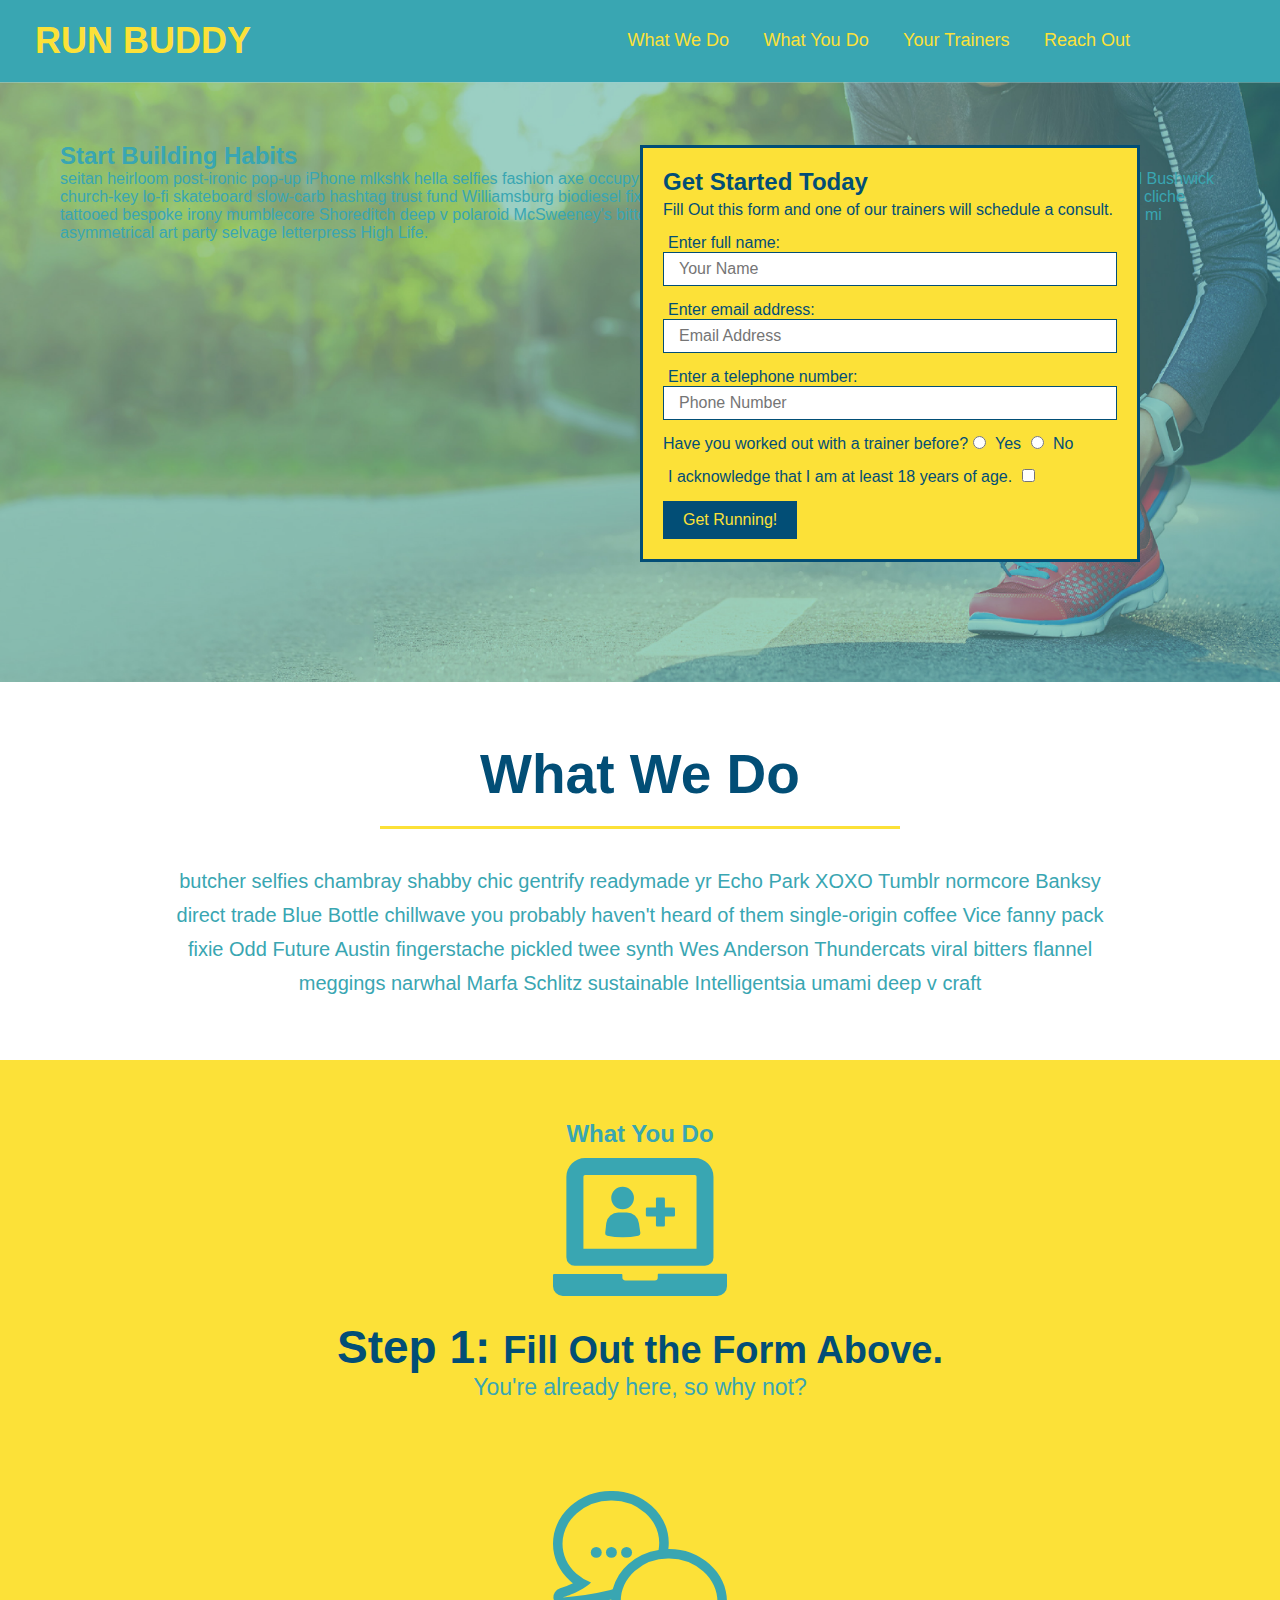
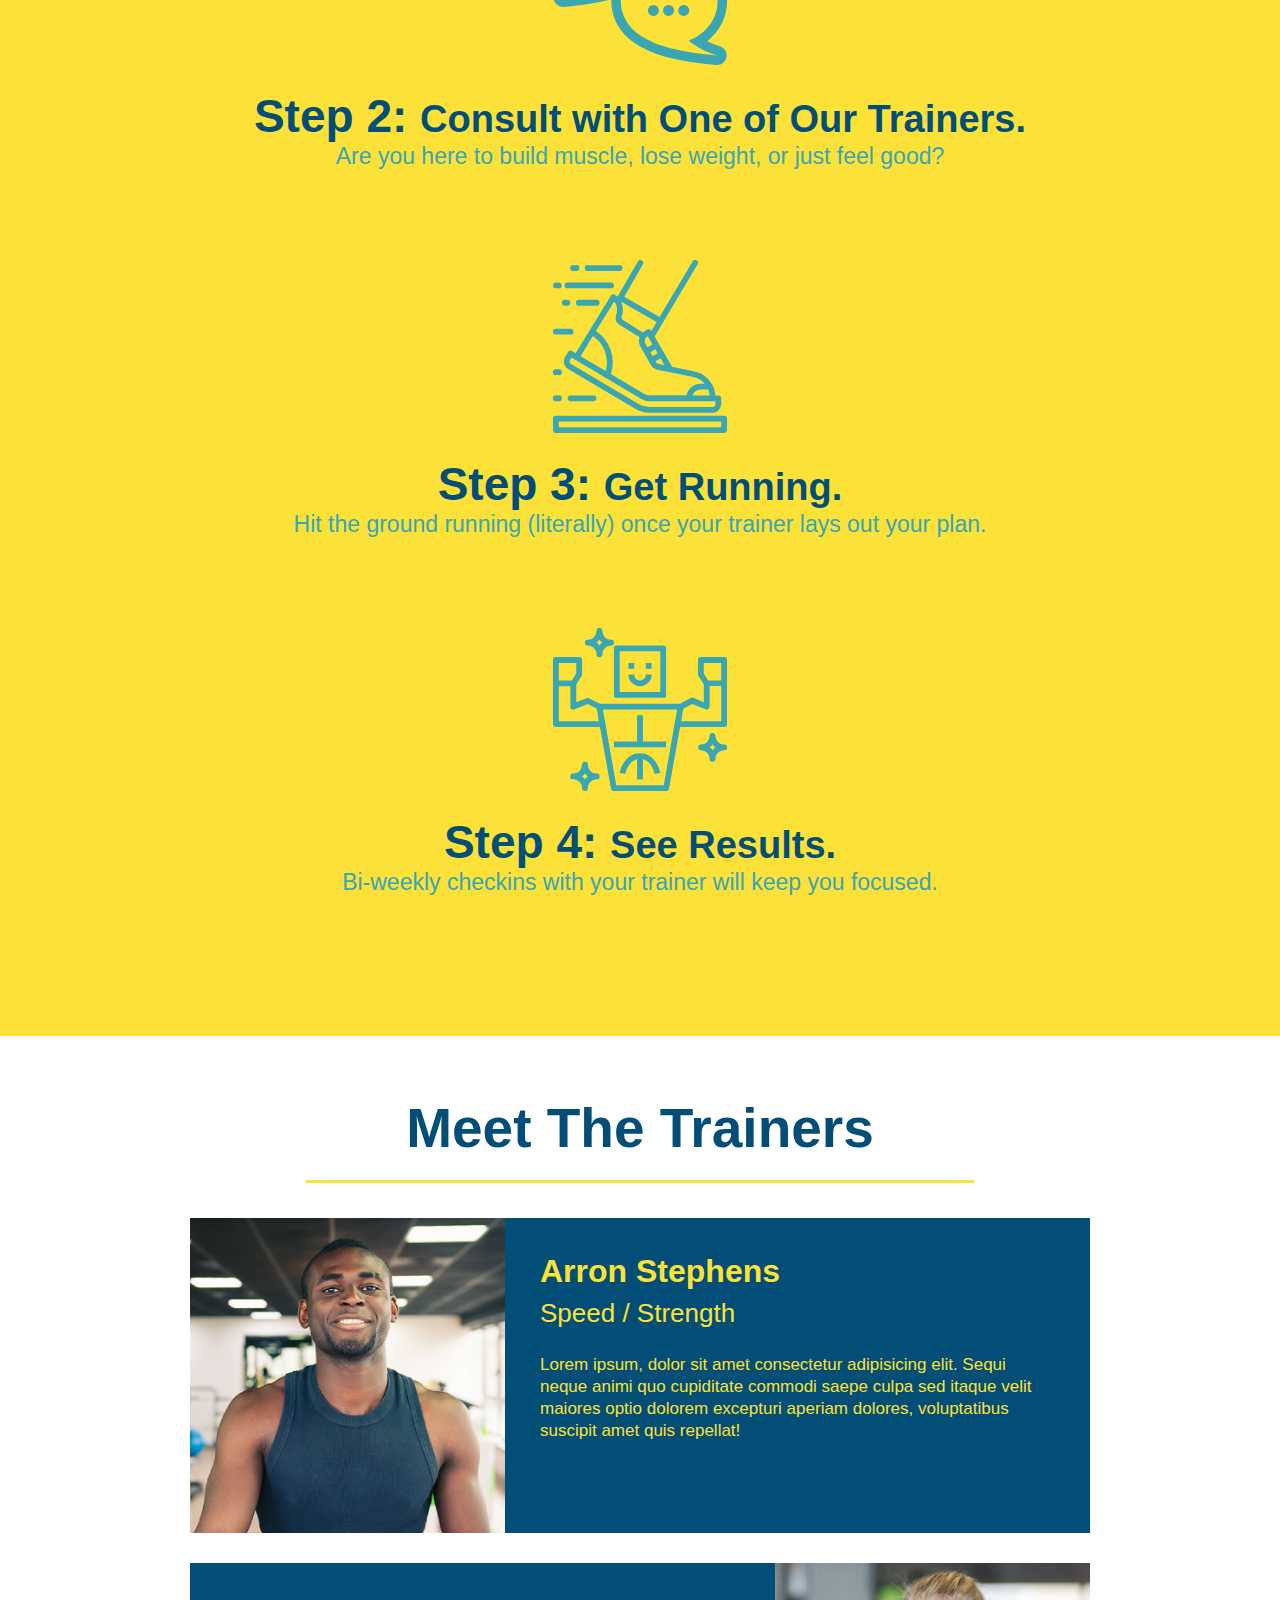
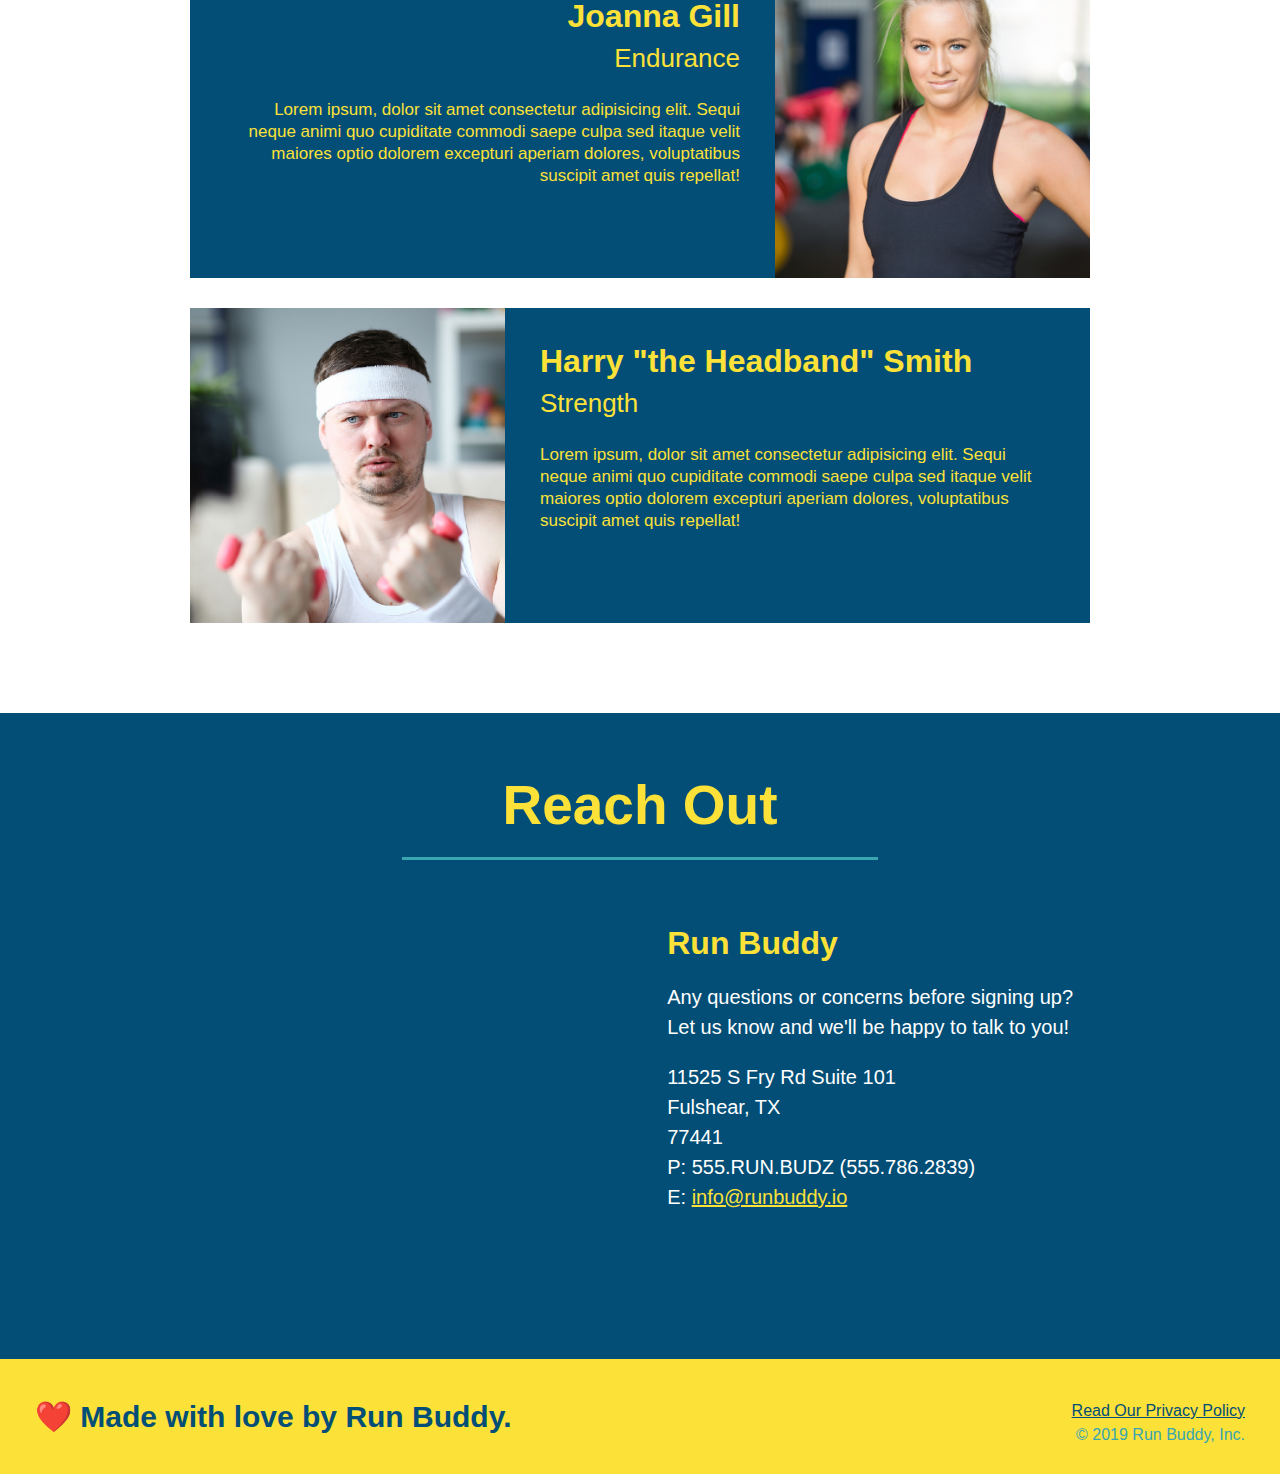
==== index.html @ b092619d "add content to hero, replace image" ====
<!DOCTYPE html>
<html lang="en">
  <head>
    <meta charset="UTF-8" />
    <title>Run Buddy</title>
    <link rel="stylesheet" href="./assets/css/style.css" />

  </head>
    <header>
      <h1>
        <a href="/">RUN BUDDY</a>
      </h1>
    <nav>
      <!--Unordered List element-->
      <ul>
        <!--List item element-->
        <li>
          <!-- Anchor element-->
          <a href="#what-we-do">What We Do</a>
        </li>
        <li>
          <a href="#what-you-do">What You Do</a>
        </li>
        <li>
          <a href="#your-trainers">Your Trainers</a>
        </li>
        <li>
          <a href="#reach-out">Reach Out</a>
        </li>
      </ul>
    </nav>
  </header>

  <body>
    <!-- hero/jumbotron -->
    <section class="hero">
      <div class="hero-cta">
        <h2>Start Building Habits</h2>
        <p>
          seitan heirloom post-ironic pop-up iPhone mlkshk hella selfies fashion axe occupy readymade put a bird on it messenger bag Wes Anderson Schlitz plaid Bushwick church-key lo-fi skateboard slow-carb hashtag trust fund Williamsburg biodiesel fixie farm-to-table 8-bit banjo XOXO Banksy chillwave bicycle rights retro cliche tattooed bespoke irony mumblecore Shoreditch deep v polaroid McSweeney's bitters cray gentrify tofu Marfa you probably haven't heard of them yr banh mi asymmetrical art party selvage letterpress High Life.
        </p>
      </div>
      <div class="hero-form">
        <h3>Get Started Today</h3>
        <p>Fill Out this form and one of our trainers will schedule a consult.</p>
      <!--Add form element-->
      <form>
        <label for="name"> Enter full name:</label>
        <input type="text" placeholder="Your Name" name="name" id="name" class="form-input">
        <label for="email">Enter email address:</label>
        <input type="text" placeholder="Email Address" name="email" id="email" class="form-input" />
        <label for="phone">Enter a telephone number:</label>
        <input type="text" placeholder="Phone Number" name="phone" id="phone" class="form-input"/>
        <p>
          Have you worked out with a trainer before?
          <input type="radio" name="trainer-confirm" id="trainer-yes" />
          <label for="trainer-yes">Yes</label>
          <input type="radio" name="trainer-confirm" id="trainer-no" />
          <label for="trainer-no">No</label>
        </p>
        <p>
          <label for="checkbox">
          I acknowledge that I am at least 18 years of age.
          </label>
          <input type="checkbox" name="age-confirm" id="checkbox" />
        </p>
        <button type="submit">
          Get Running!
        </button>
      </form>
    </div>
  </section>
   
    <!-- "what we do" section -->
    <section id="what-we-do" class="intro">
      <h2 class="section-title primary-border">What We Do</h2>
      <p>
        butcher selfies chambray shabby chic gentrify readymade yr Echo Park XOXO Tumblr normcore Banksy direct trade Blue Bottle chillwave you probably haven't heard of them single-origin coffee Vice fanny pack fixie Odd Future Austin fingerstache pickled twee synth Wes Anderson Thundercats viral bitters flannel meggings narwhal Marfa Schlitz sustainable Intelligentsia umami deep v craft
      </p>
    </section>
   
    <!-- "what you do" section -->
    <section id="what-you-do" class="steps">
      <h2 class="section title secondary-border">What You Do</h2>

      <div>
        <!-- insert this img element-->
        <img src="./assets/images/step-1.svg" alt="" />
        <h3>Step 1: <span>Fill Out the Form Above.</span></h3>
        <p>You're already here, so why not?</p>
      </div>

      <div>
        <img src="./assets/images/step-2.svg" alt="" />
        <h3> Step 2: <span>Consult with One of Our Trainers.</span></h3>
        <p> Are you here to build muscle, lose weight, or just feel good?</p>
      </div>

      <div>
        <img src="./assets/images/step-3.svg" alt="" />
        <h3>Step 3: <span>Get Running.</span></h3>
        <p> Hit the ground running (literally) once your trainer lays out your plan.</p>
      </div>

      <div>
        <img src="./assets/images/step-4.svg" alt="" />
        <h3>Step 4: <span>See Results.</span></h3>
        <p>Bi-weekly checkins with your trainer will keep you focused.</p>
      </div>
    </section>
   
    <!-- "meet the trainers" section -->
    <section id="your-trainers" class="trainers">
      <h2 class="section-title primary-border">
        Meet The Trainers
      </h2>
      <article class="trainer text-left">
        <img src="./assets/images/trainer-1.jpg" alt="Arron Stephens in his workout clothes, ready to pump iron" />
        <div class="trainer-bio">
          <h3>Arron Stephens</h3>
          <h4>Speed / Strength</h4>
          <p>
            Lorem ipsum, dolor sit amet consectetur adipisicing elit. Sequi neque animi quo cupiditate commodi saepe culpa sed
            itaque velit maiores optio dolorem excepturi aperiam dolores, voluptatibus suscipit amet quis repellat!
          </p>
        </div>
      </article>

      <article class="trainer">
        <div class="trainer-bio text-right">
          <h3>Joanna Gill</h3>
          <h4>Endurance</h4>
          <p>
            Lorem ipsum, dolor sit amet consectetur adipisicing elit. Sequi neque animi quo cupiditate commodi saepe culpa sed
            itaque velit maiores optio dolorem excepturi aperiam dolores, voluptatibus suscipit amet quis repellat!
          </p>
        </div>
        <img src="./assets/images/trainer-2.jpg" alt="Joanna Gill cooling off after a workout" />
      </article>
      
      <article class="trainer">
        <img src="./assets/images/trainer-3.jpg" alt="Harry Smith wearing a headband and lifting comically small pink weights" />
        <div class="trainer-bio text-left">
          <h3>Harry "the Headband" Smith</h3>
          <h4>Strength</h4>
          <p>
            Lorem ipsum, dolor sit amet consectetur adipisicing elit. Sequi neque animi quo cupiditate commodi saepe culpa sed
            itaque velit maiores optio dolorem excepturi aperiam dolores, voluptatibus suscipit amet quis repellat!
          </p>
        </div>
      </article>
    </section>
   
    <!-- "reach out" section -->
    <section id="reach-out" class="contact">
      <h2 class="section-title secondary-border">Reach Out</h2>
      <div class="contact-info">
        <iframe src="https://www.google.com/maps/embed?pb=!1m18!1m12!1m3!1d3465.4769143838403!2d-95.84983998461566!3d29.705941682006664!2m3!1f0!2f0!3f0!3m2!1i1024!2i768!4f13.1!3m3!1m2!1s0x86412252cec09dc5%3A0x637d0abfdc0f2ba1!2s11525%20S%20Fry%20Rd%20Suite%20101%2C%20Fulshear%2C%20TX%2077441!5e0!3m2!1sen!2sus!4v1660681915754!5m2!1sen!2sus" 
        width="400"
        height="400" 
        style="border:0;" 
        allowfullscreen="" 
        loading="lazy">
        </iframe>
        <div class="contact-info">
        <h3>Run Buddy</h3>
        <p>
          Any questions or concerns before signing up?
          <br />
          Let us know and we'll be happy to talk to you!
        </p>
        <address>
          11525 S Fry Rd Suite 101 </br>
          Fulshear, TX </br>
          77441 </br>
          P: 555.RUN.BUDZ (555.786.2839)<br/>
          E: <a href="mailto:info@runbuddy.io">info@runbuddy.io</a>
        </address>
      </div>
    </section>
   
    <!-- footer -->
    <footer>
      <h2>❤️ Made with love by Run Buddy.</h2>
      <div>
        <a href="/privacy-policy.html">Read Our Privacy Policy</a><br />
        &copy; 2019 Run Buddy, Inc.
      </div>
    </footer>
    </body>
---- assets/css/style.css ----
* {
    margin: 0;
    padding: 0;
    box-sizing: border-box;
  }

body {
    color: #39a6b2;
    font-family: Helvetica, Arial, sans-serif;
  }

header {
    padding:20px 35px;
    background-color: #39a6b2;
}

header h1{
    font-weight: bold;
    font-size: 36px;
    color: #fce138;
    margin: 0;
    display: inline;
}

header a{
    text-decoration: none;
    color: #fce138;
}

header nav{
    float: right;
    margin: 10px 100px;
}

header nav ul li{
    display: inline;
}

header nav ul li a{
    margin: 0 15px;
    font-weight: lighter;
    font-size: 18px;
}

footer {
    background: #fce138;
    width: 100%;
    padding: 40px 35px; 
}

footer h2 {
    display: inline;
    color: #024e76;
    font-size: 30px;
    margin: 0;
}

footer div {
    float: right;
    line-height: 1.5;
    text-align: right;
}

footer a {
    color: #024e76;
}

section {
    padding: 60px;
}

/* Hero Style Start */
.hero {
    background-image: url(../images/hero-bg.jpg);
    height: 600px;
    background-size: cover;
    background-position: center;
    position: relative;
}

.hero-form {
    border: solid 3px #024e76;
    background-color: #fce138;
    padding: 20px;
    width: 500px;
    color: #024e76;
    position: absolute;
    bottom: 120px;
    right: 140px;
}

.hero-form h3 {
    font-size: 24px;
    margin: 0;
}

.hero-form p {
    margin: 5px 0 15px 0;
}

.form-input {
    border: 1px solid #024e76;
    display: block;
    padding: 7px 15px;
    font-size: 16px;
    color: #024e76;
    width: 100%;
    margin-bottom: 15px;
}

.hero-form label {
    margin: 0 5px;
}

.hero-form button {
    color: #fce138;
    background-color: #024e76;
    border: none;
    padding: 10px 20px;
    font-size: 16px;
}

/* Hero styling ends */

.intro {
    text-align: center;
}

.intro p {
    margin: 0 auto;
    line-height: 1.7;
    color: #39a6b2;
    width: 80%;
    font-size: 20px;
}

/* STYLING WHAT YOU DO */

.steps {
    text-align: center;
    background: #fce138;
}

.section-title {
    font-size: 55px;
    color: #024e76;
    margin-bottom: 35px;
    padding: 0 100px 20px 100px;
    display: inline-block;
    border-bottom: 3px solid;
  }
  
  .primary-border {
    border-color: #fce138;
  }
  
  .secondary-border {
    border-color: #39a6b2;
  }

  .steps div {
    margin-bottom: 80px;
  }
  
  .steps img {
    width: 15%;
    margin: 10px 0;
  }
  
  .steps h3 {
    color: #024e76;
    font-size: 46px;
    margin-top: 10px;
  }
  
  .steps p {
    color: #39a6b2;
    font-size: 23px;
  }

  .steps span {
    font-size: 38px;
  }

  .trainers {
    text-align: center;
  }

  .trainer {
    width: 900px;
    margin: 0 auto 30px auto;
    background: #024e76;
    color: #fce138;
    overflow: auto;
  }

  .trainer img {
    width: 35%;
    float: left;
  }
  
  .trainer-bio {
    padding: 35px;
    float: left;
    width: 65%;
  }

  .text-left {
    text-align: left;
  }
  
  .text-right {
    text-align: right;
  }

  .trainer-bio h3 {
    font-size: 32px;
    margin-bottom: 8px;
  }
  
  .trainer-bio h4 {
    font-weight: lighter;
    font-size: 26px;
    margin-bottom: 25px;
  }
  
  .trainer-bio p {
    font-size: 17px;
    line-height: 1.3;
  }

  /* REACH OUT STYLES START */
.contact {
    text-align: center;
    background: #024e76;
  }

.contact h2 {
    color: #fce138;
  }

.contact-info iframe {
    width: 400px;
    height: 400px;
  }

.contact-info div {
    width: 410px;
    display: inline-block;
    vertical-align: top;
    text-align: left;
    margin: 30px 0 0 60px;
    color: white;
  }

  .contact-info h3 {
    color: #fce138;
    font-size: 32px;
  }
  
  .contact-info p, .contact-info address {
    margin: 20px 0;
    line-height: 1.5;
    font-size: 20px;
    font-style: normal;
  }
  
  .contact-info a {
    color: #fce138;
  }
  
  /* REACH OUT STYLES END */
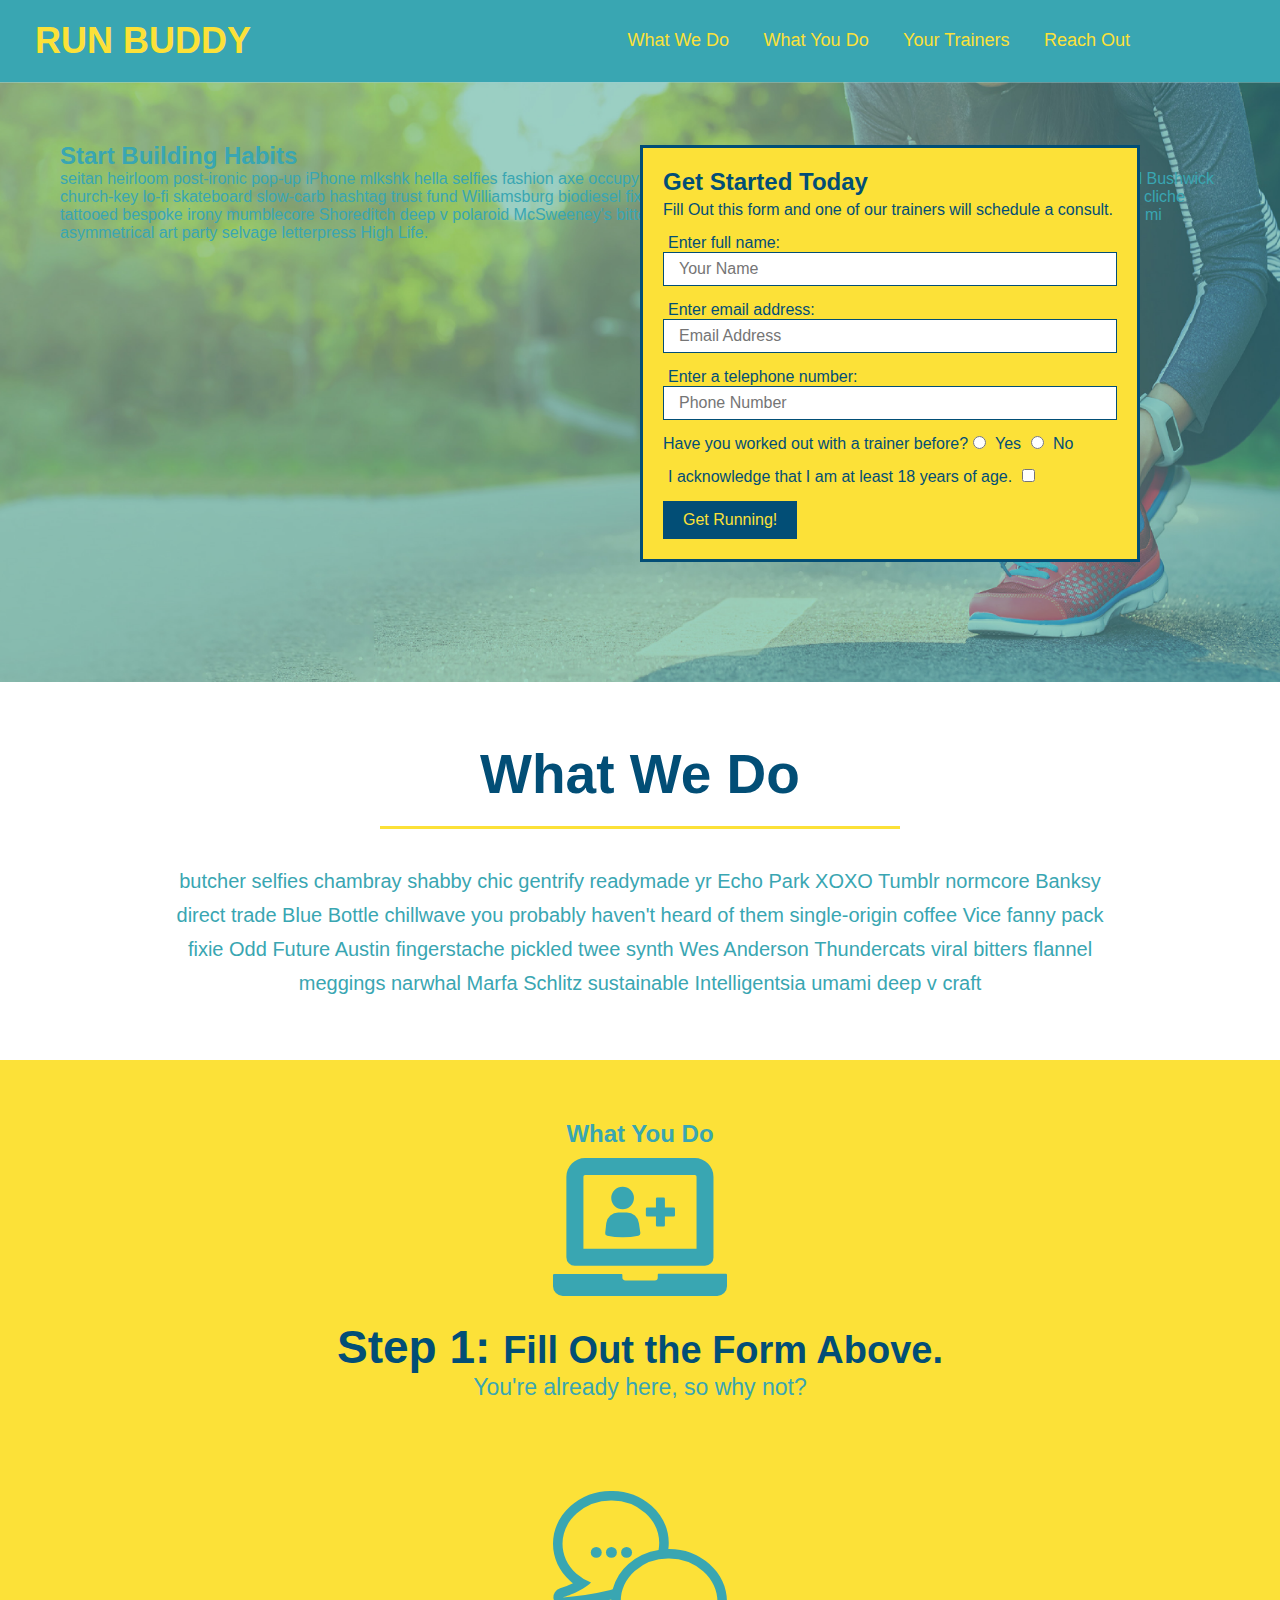
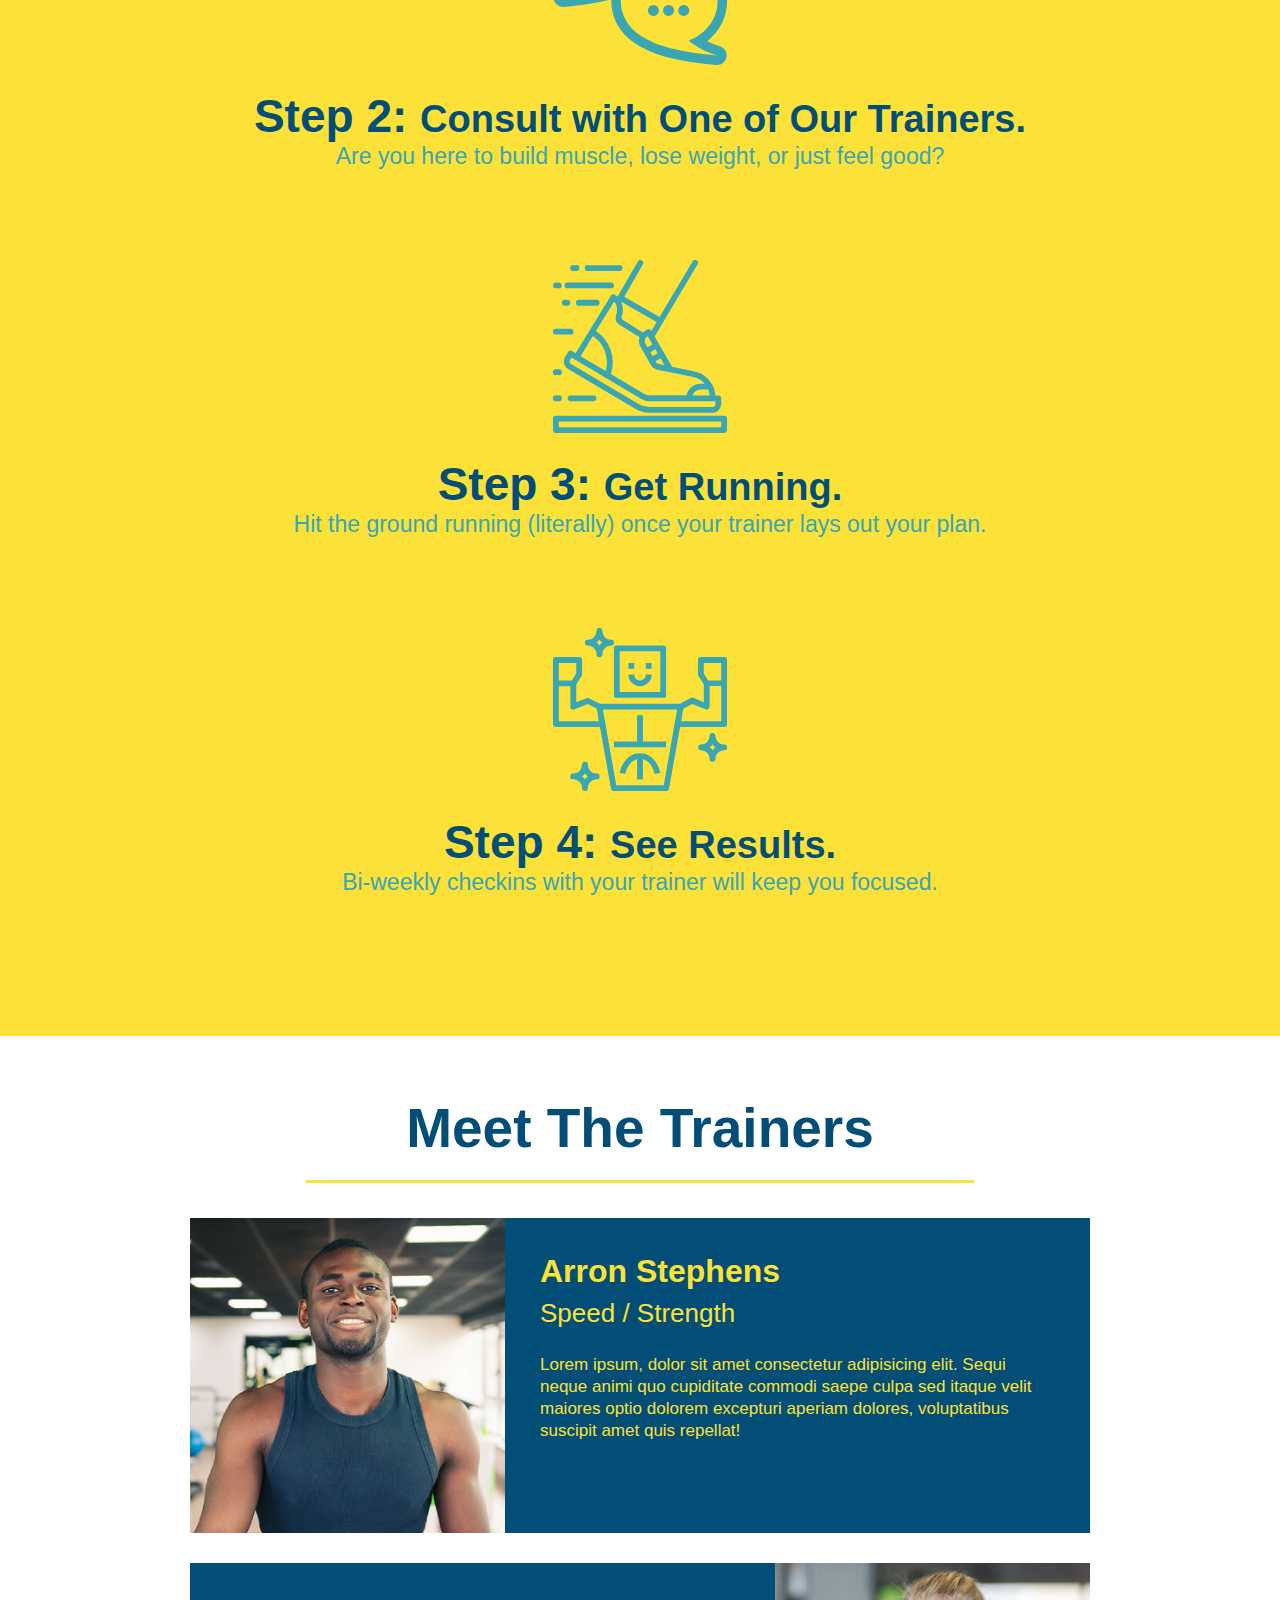
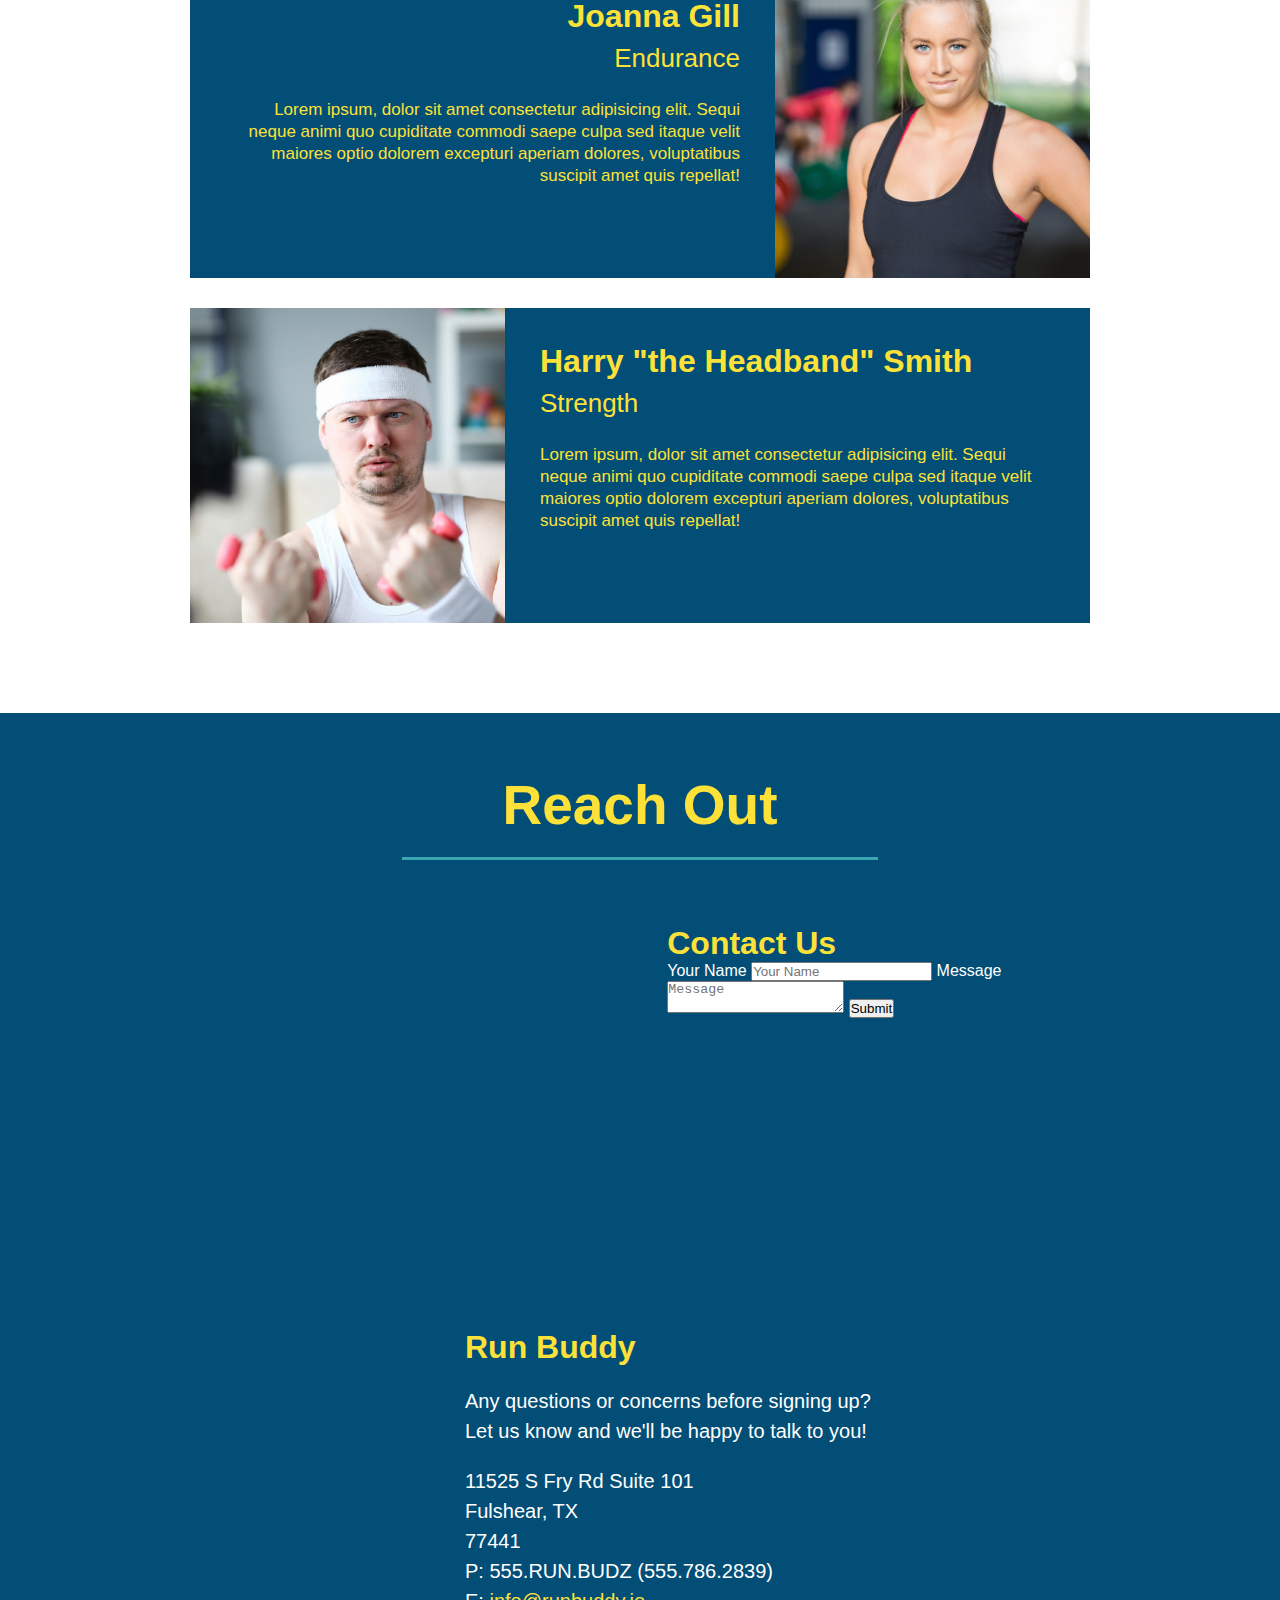
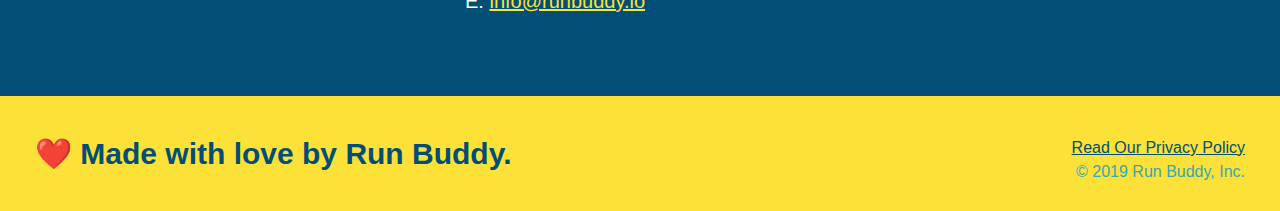
==== commit 08bc84a6: "add contact form" ====
--- a/index.html
+++ b/index.html
@@ -162,6 +162,18 @@
         allowfullscreen="" 
         loading="lazy">
         </iframe>
+        <div class="contact-form">
+          <h3>Contact Us</h3>
+          <form>
+             <label for="contact-name">Your Name</label>
+             <input type="text" id="contact-name" placeholder="Your Name" />
+        
+             <label for="contact-message">Message</label>
+             <textarea id="contact-message" placeholder="Message"></textarea>
+        
+             <button type="submit">Submit</button>
+            </form>
+        </div>
         <div class="contact-info">
         <h3>Run Buddy</h3>
         <p>
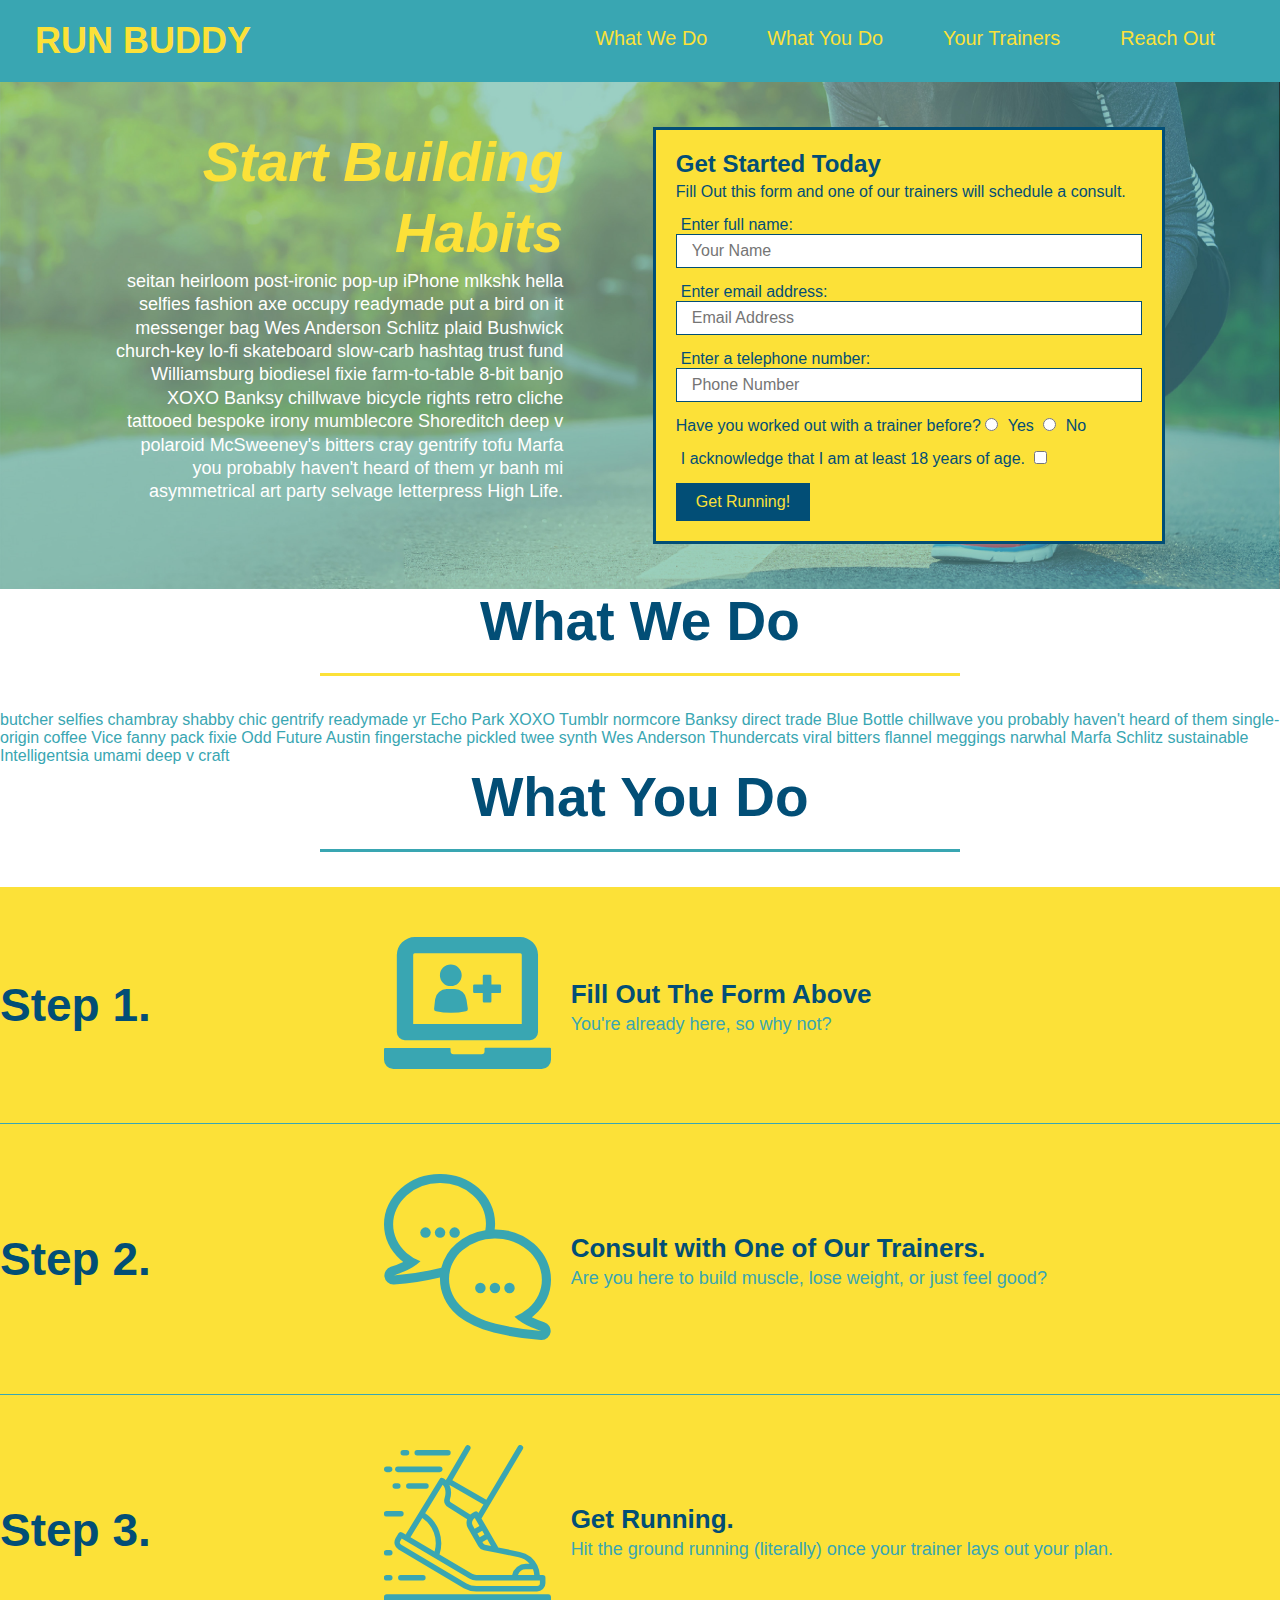
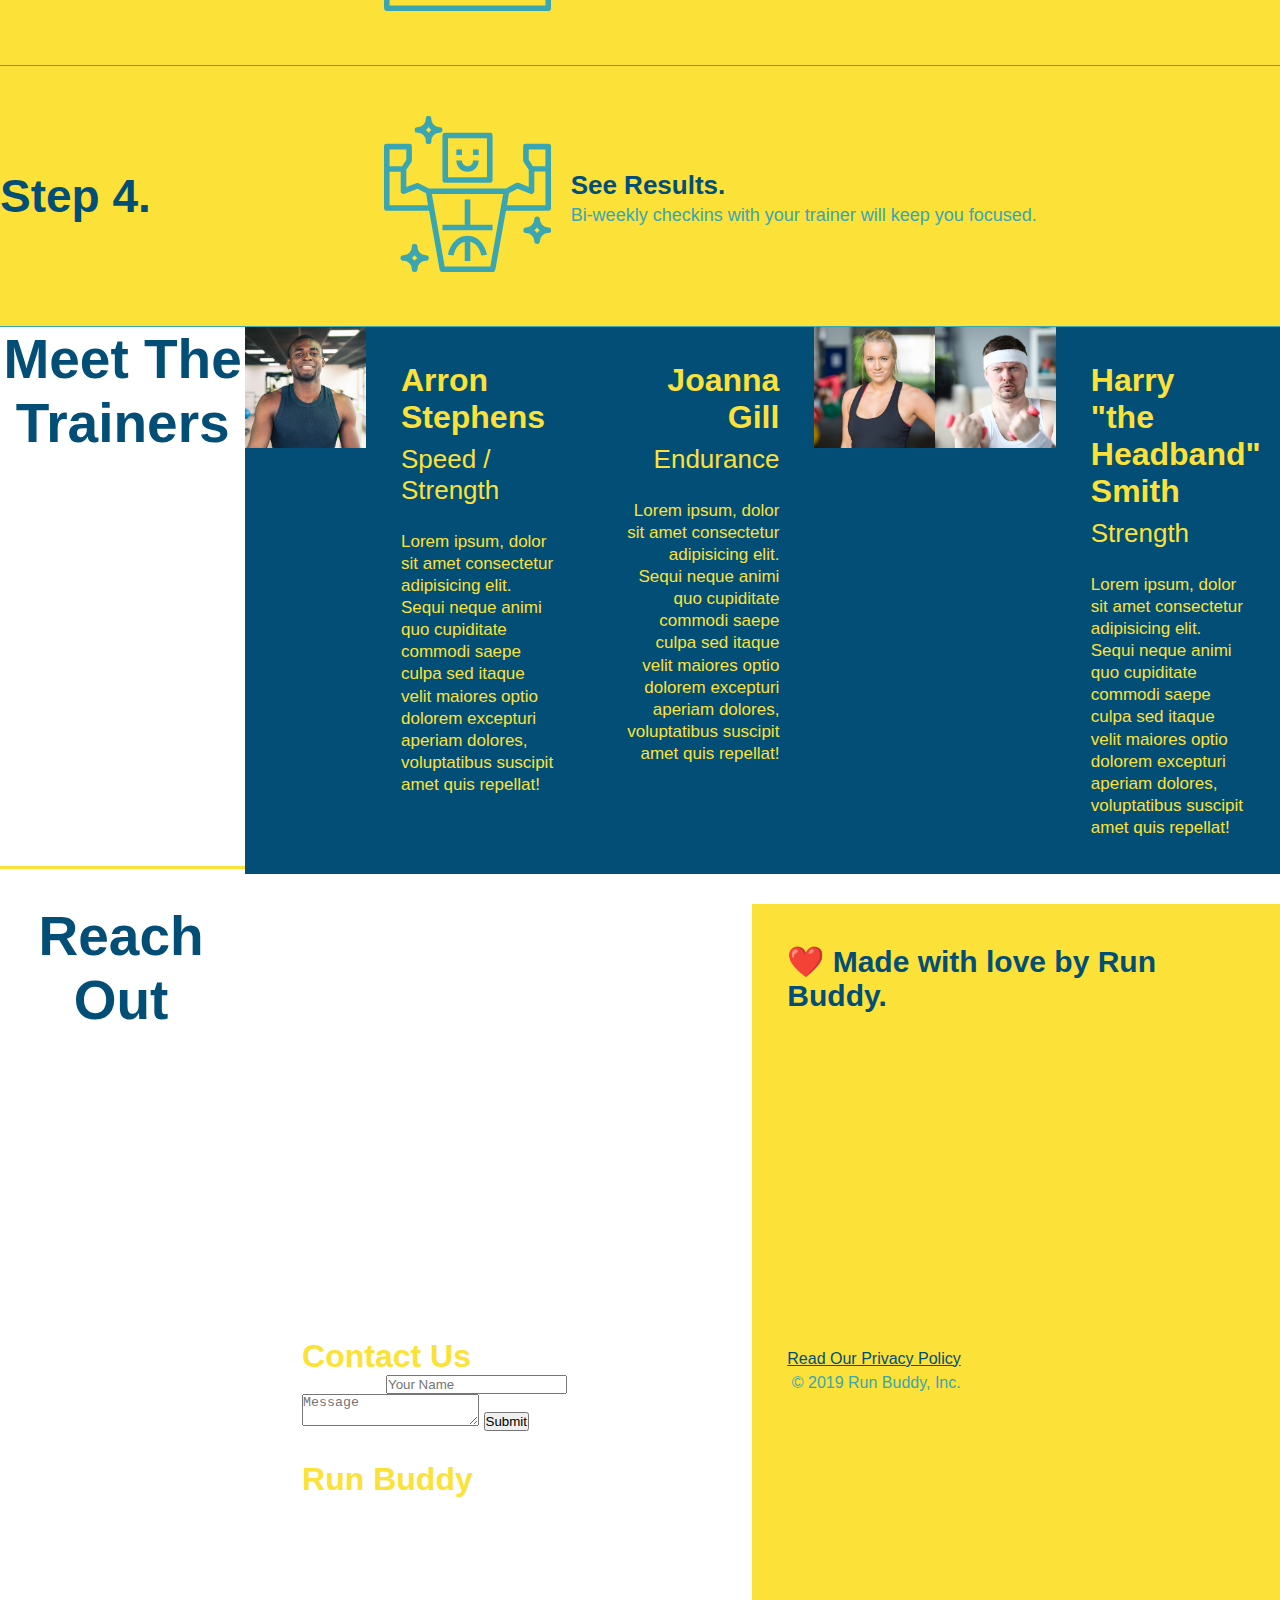
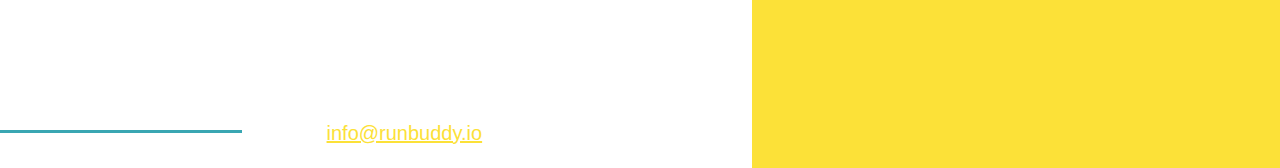
==== commit 4ad8b018: "add flexbox to the steps" ====
--- a/index.html
+++ b/index.html
@@ -72,45 +72,78 @@
   </section>
    
     <!-- "what we do" section -->
-    <section id="what-we-do" class="intro">
-      <h2 class="section-title primary-border">What We Do</h2>
+    <section>
+      <h2 class="section-title primary-border">
+        What We Do
+     </h2>
+    <div class="flex-row">
       <p>
         butcher selfies chambray shabby chic gentrify readymade yr Echo Park XOXO Tumblr normcore Banksy direct trade Blue Bottle chillwave you probably haven't heard of them single-origin coffee Vice fanny pack fixie Odd Future Austin fingerstache pickled twee synth Wes Anderson Thundercats viral bitters flannel meggings narwhal Marfa Schlitz sustainable Intelligentsia umami deep v craft
       </p>
+    </div>
     </section>
    
     <!-- "what you do" section -->
-    <section id="what-you-do" class="steps">
-      <h2 class="section title secondary-border">What You Do</h2>
-
-      <div>
-        <!-- insert this img element-->
-        <img src="./assets/images/step-1.svg" alt="" />
-        <h3>Step 1: <span>Fill Out the Form Above.</span></h3>
-        <p>You're already here, so why not?</p>
-      </div>
-
-      <div>
-        <img src="./assets/images/step-2.svg" alt="" />
-        <h3> Step 2: <span>Consult with One of Our Trainers.</span></h3>
-        <p> Are you here to build muscle, lose weight, or just feel good?</p>
-      </div>
-
-      <div>
-        <img src="./assets/images/step-3.svg" alt="" />
-        <h3>Step 3: <span>Get Running.</span></h3>
-        <p> Hit the ground running (literally) once your trainer lays out your plan.</p>
-      </div>
-
-      <div>
-        <img src="./assets/images/step-4.svg" alt="" />
-        <h3>Step 4: <span>See Results.</span></h3>
-        <p>Bi-weekly checkins with your trainer will keep you focused.</p>
+    <section>
+      <h2 class="section-title secondary-border">What You Do</h2>
+    <div class="flex-row">
+      <div class="step">
+        <h3>Step 1.</h3>
+        <div class="step-info">
+          <div class="step-img">
+            <img src="./assets/images/step-1.svg" alt="" />
+          </div>
+          <div class="step-text">
+            <h4>Fill Out The Form Above</h4>
+            <p> You're already here, so why not?</p>
+          </div>
+        </div>
       </div>
     </section>
+
+    <section>
+      <div class="step">
+        <h3>Step 2.</h3>
+        <div class="step-info">
+          <div class="step-img">
+            <img src="./assets/images/step-2.svg" alt="" />
+          </div>
+          <div class="step-text">
+            <h4>Consult with One of Our Trainers.</h4>
+            <p>Are you here to build muscle, lose weight, or just feel good?</p>
+          </div>
+        </div>
+      </div>
+
+      <div class="step">
+        <h3>Step 3.</h3>
+        <div class="step-info">
+          <div class="step-img">
+            <img src="./assets/images/step-3.svg" alt="" />
+          </div>
+          <div class="step-text">
+           <h4>Get Running.</h4>
+           <p> Hit the ground running (literally) once your trainer lays out your plan.</p>
+          </div>
+        </div>
+      </div>
+
+      <div class="step">
+        <h3>Step 4.</h3>
+        <div class="step-info">
+          <div class="step-img">
+            <img src="./assets/images/step-4.svg" alt="" />
+          </div>
+          <div class="step-text">
+            <h4>See Results.</h4>
+            <p>Bi-weekly checkins with your trainer will keep you focused.</p>
+          </div>  
+        </div>
+      </div>
+    </section>
    
     <!-- "meet the trainers" section -->
-    <section id="your-trainers" class="trainers">
+    <div class="flex-row">
       <h2 class="section-title primary-border">
         Meet The Trainers
       </h2>
@@ -149,12 +182,14 @@
           </p>
         </div>
       </article>
-    </section>
+    </div>
    
     <!-- "reach out" section -->
-    <section id="reach-out" class="contact">
-      <h2 class="section-title secondary-border">Reach Out</h2>
-      <div class="contact-info">
+    <div class="flex-row">
+      <h2 class="section-title secondary-border">
+        Reach Out
+      </h2>
+     <div class="contact-info">
         <iframe src="https://www.google.com/maps/embed?pb=!1m18!1m12!1m3!1d3465.4769143838403!2d-95.84983998461566!3d29.705941682006664!2m3!1f0!2f0!3f0!3m2!1i1024!2i768!4f13.1!3m3!1m2!1s0x86412252cec09dc5%3A0x637d0abfdc0f2ba1!2s11525%20S%20Fry%20Rd%20Suite%20101%2C%20Fulshear%2C%20TX%2077441!5e0!3m2!1sen!2sus!4v1660681915754!5m2!1sen!2sus" 
         width="400"
         height="400" 
@@ -188,8 +223,8 @@
           P: 555.RUN.BUDZ (555.786.2839)<br/>
           E: <a href="mailto:info@runbuddy.io">info@runbuddy.io</a>
         </address>
-      </div>
-    </section>
+     </div>
+    </div>
    
     <!-- footer -->
     <footer>
--- a/assets/css/style.css
+++ b/assets/css/style.css
@@ -12,14 +12,16 @@
 header {
     padding:20px 35px;
     background-color: #39a6b2;
+    display: flex;
+    justify-content: space-between;
+    flex-wrap: wrap;
 }
 
 header h1{
     font-weight: bold;
     font-size: 36px;
-    color: #fce138;
     margin: 0;
-    display: inline;
+    color: #fce138;
 }
 
 header a{
@@ -28,35 +30,39 @@
 }
 
 header nav{
-    float: right;
-    margin: 10px 100px;
-}
-
-header nav ul li{
-    display: inline;
+    margin: 7px 0;
+}
+
+header nav ul {
+    display: flex;
+    flex-wrap: wrap;
+    justify-content: space-between;
+    align-items: center;
+    list-style: none;
 }
 
 header nav ul li a{
-    margin: 0 15px;
+    margin: 0 30px;
     font-weight: lighter;
-    font-size: 18px;
+    font-size: 1.55vw;
 }
 
 footer {
     background: #fce138;
     width: 100%;
-    padding: 40px 35px; 
+    padding: 40px 35px;
+    justify-content: space-between;
+    flex-wrap: wrap;
+    display: flex; 
 }
 
 footer h2 {
-    display: inline;
     color: #024e76;
     font-size: 30px;
     margin: 0;
 }
 
 footer div {
-    float: right;
     line-height: 1.5;
     text-align: right;
 }
@@ -65,28 +71,40 @@
     color: #024e76;
 }
 
-section {
-    padding: 60px;
-}
+
 
 /* Hero Style Start */
 .hero {
     background-image: url(../images/hero-bg.jpg);
-    height: 600px;
     background-size: cover;
     background-position: center;
-    position: relative;
+    display: flex;
+    justify-content: center;
+    flex-wrap: wrap;
 }
 
 .hero-form {
     border: solid 3px #024e76;
     background-color: #fce138;
-    padding: 20px;
-    width: 500px;
-    color: #024e76;
-    position: absolute;
-    bottom: 120px;
-    right: 140px;
+    padding: 20px;;
+    color: #024e76;
+    width: 40%;
+    margin: 3.5%;
+}
+
+.hero-cta {
+  width: 35%;
+  text-align: right;
+  margin: 3.5%;
+  color: #fff;
+  font-size: 18px;
+  line-height: 1.3;
+}
+
+.hero-cta h2 {
+  font-style: italic;
+  font-size: 55px;
+  color: #fce138;
 }
 
 .hero-form h3 {
@@ -121,10 +139,6 @@
 }
 
 /* Hero styling ends */
-
-.intro {
-    text-align: center;
-}
 
 .intro p {
     margin: 0 auto;
@@ -132,61 +146,85 @@
     color: #39a6b2;
     width: 80%;
     font-size: 20px;
+    text-align: center;
 }
 
 /* STYLING WHAT YOU DO */
 
-.steps {
-    text-align: center;
-    background: #fce138;
-}
 
 .section-title {
     font-size: 55px;
     color: #024e76;
-    margin-bottom: 35px;
-    padding: 0 100px 20px 100px;
-    display: inline-block;
     border-bottom: 3px solid;
-  }
-  
-  .primary-border {
+    padding-bottom: 20px;
+    text-align: center;
+    margin: 0px auto 35px auto;
+    width: 50%;
+  }
+  
+.primary-border {
     border-color: #fce138;
   }
   
-  .secondary-border {
+.secondary-border {
     border-color: #39a6b2;
   }
 
-  .steps div {
-    margin-bottom: 80px;
-  }
-  
-  .steps img {
-    width: 15%;
-    margin: 10px 0;
-  }
-  
-  .steps h3 {
+.step {
+  margin: 0px auto;
+  padding-bottom: 50px;
+  padding-top: 50px;
+  width: 100%;
+  border-bottom: 1px solid #39a6b2;
+  display: flex;
+  flex-wrap: wrap;
+  align-items: center;
+  justify-content: space-between;
+  background: #fce138;
+}
+  
+.step h3 {
     color: #024e76;
     font-size: 46px;
-    margin-top: 10px;
-  }
-  
-  .steps p {
+    flex: 1 30%;
+}
+
+.step-info {
+    flex: 2 70%;
+    display: flex;
+    flex-wrap: wrap;
+    align-items: center;
+}
+
+.step-text {
+  flex: 12;
+}
+
+.step-text p {
     color: #39a6b2;
-    font-size: 23px;
-  }
-
-  .steps span {
-    font-size: 38px;
-  }
-
-  .trainers {
-    text-align: center;
-  }
-
-  .trainer {
+    font-size: 18px;
+}
+
+.step-text h4 {
+    font-size: 26px;
+    line-height: 1.5;
+    color: #024e76;
+}
+
+.step-img {
+  flex: 1 12%;
+  margin-right: 20px;
+}
+
+.step-img img {
+  max-width: 100%;
+}
+
+.trainers {
+
+  }
+
+.trainer {
     width: 900px;
     margin: 0 auto 30px auto;
     background: #024e76;
@@ -194,44 +232,47 @@
     overflow: auto;
   }
 
-  .trainer img {
+.trainer img {
     width: 35%;
     float: left;
   }
   
-  .trainer-bio {
+.trainer-bio {
     padding: 35px;
     float: left;
     width: 65%;
   }
 
-  .text-left {
+.text-left {
     text-align: left;
   }
   
-  .text-right {
+.text-right {
     text-align: right;
   }
 
-  .trainer-bio h3 {
+.flex-row {
+    display: flex;
+  }
+
+.trainer-bio h3 {
     font-size: 32px;
     margin-bottom: 8px;
   }
   
-  .trainer-bio h4 {
+.trainer-bio h4 {
     font-weight: lighter;
     font-size: 26px;
     margin-bottom: 25px;
   }
   
-  .trainer-bio p {
+.trainer-bio p {
     font-size: 17px;
     line-height: 1.3;
   }
 
   /* REACH OUT STYLES START */
 .contact {
-    text-align: center;
     background: #024e76;
   }
 
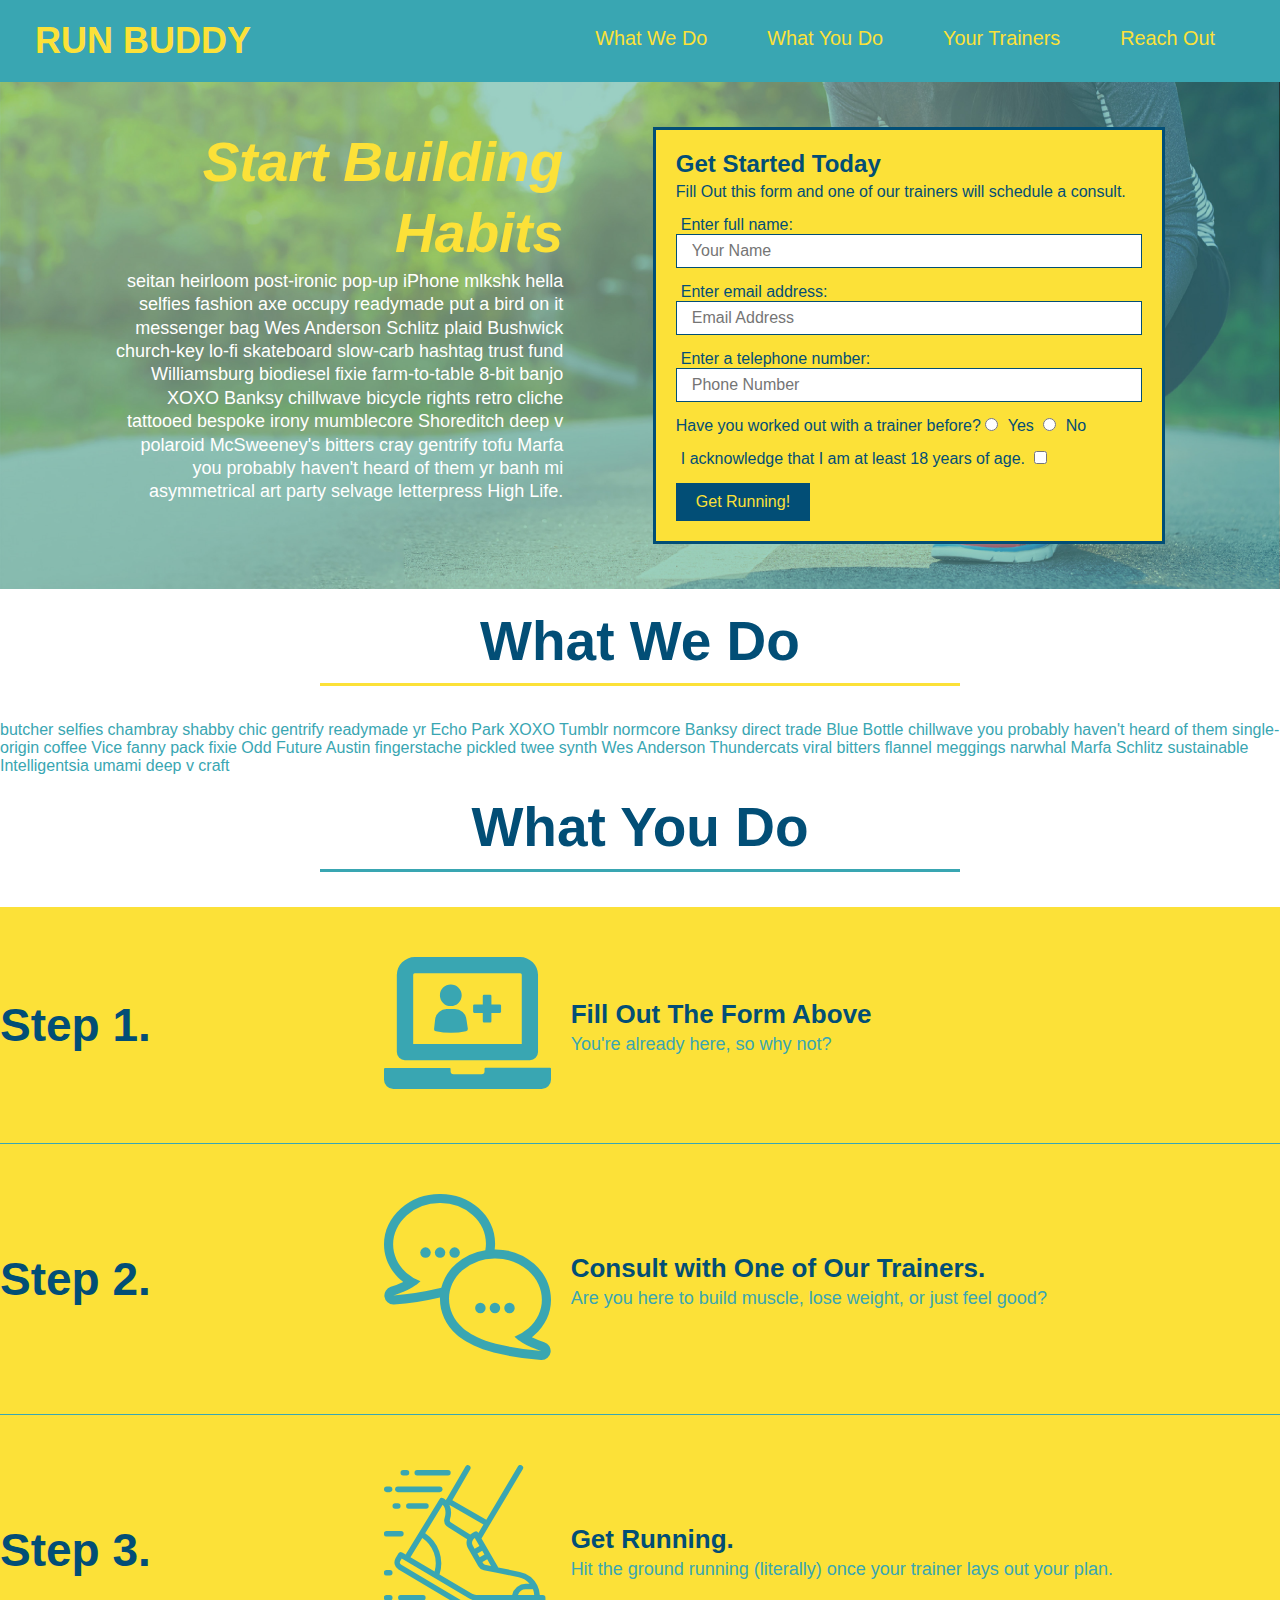
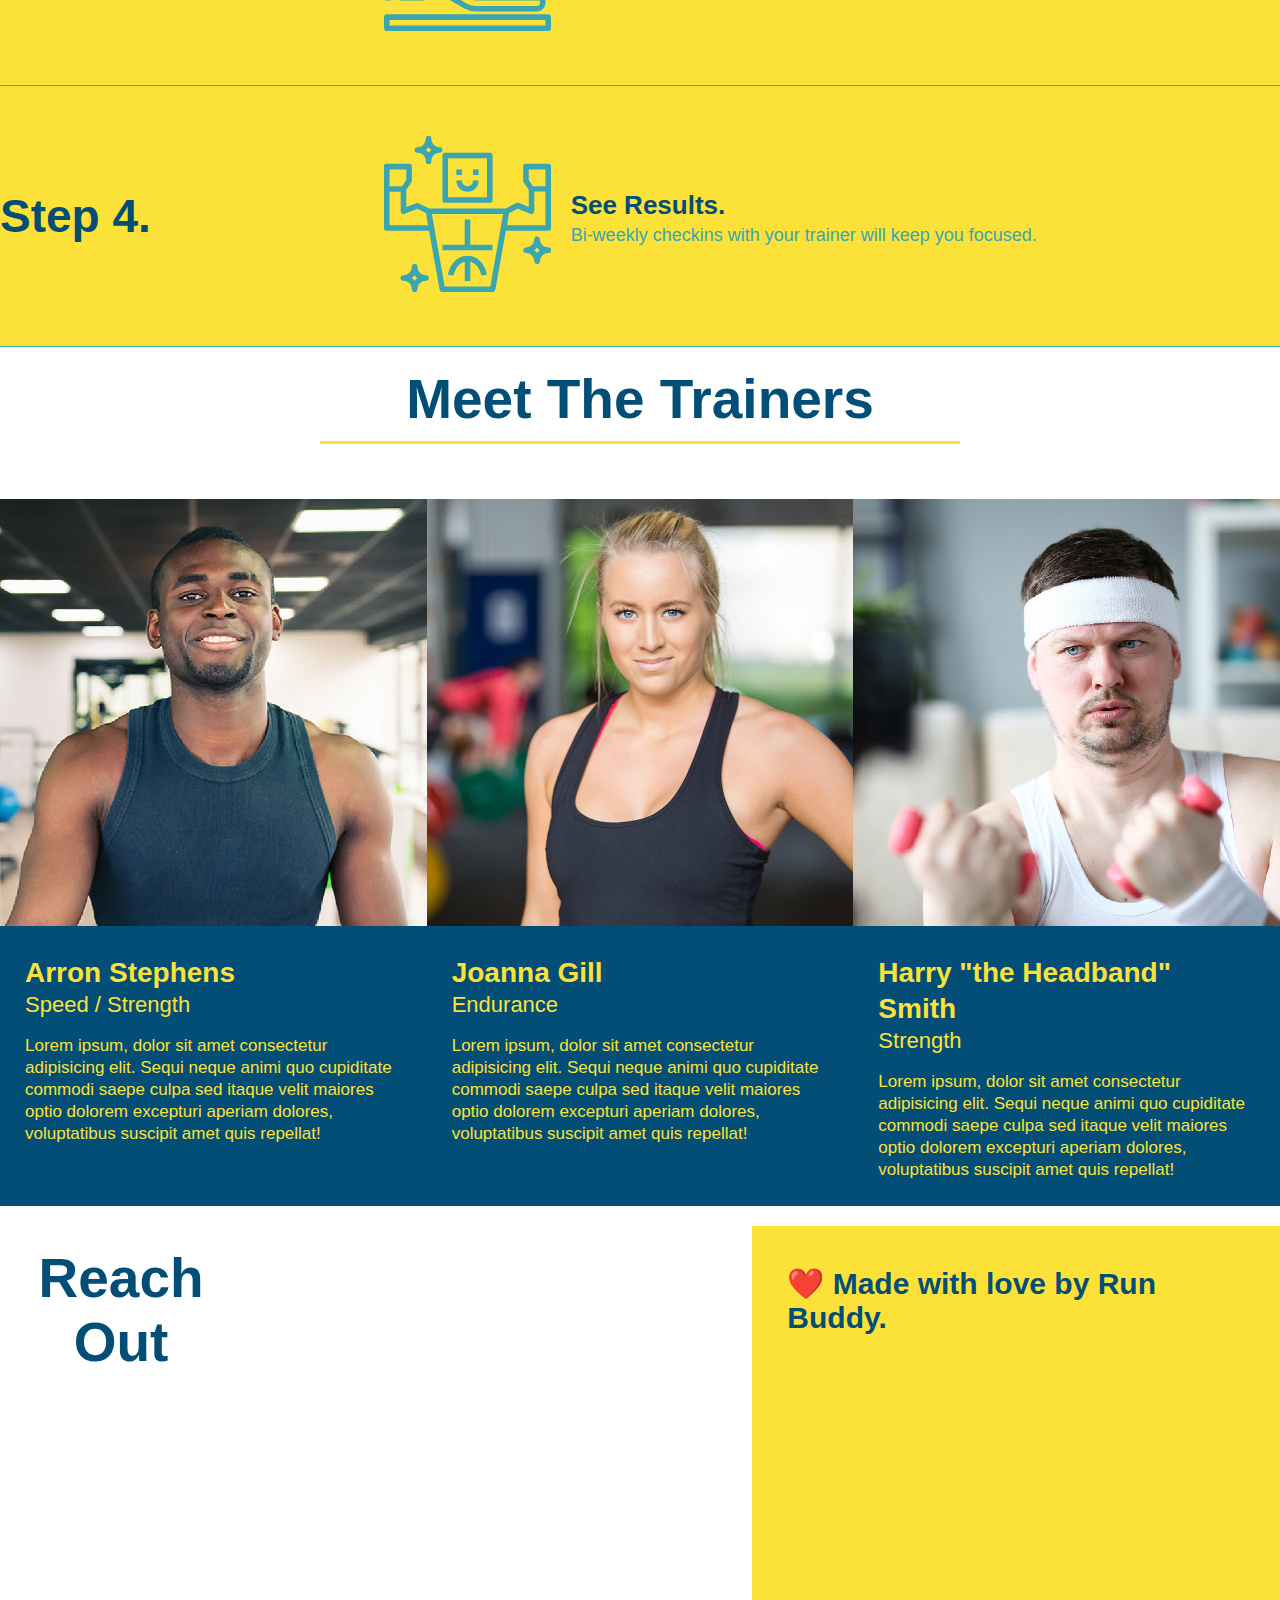
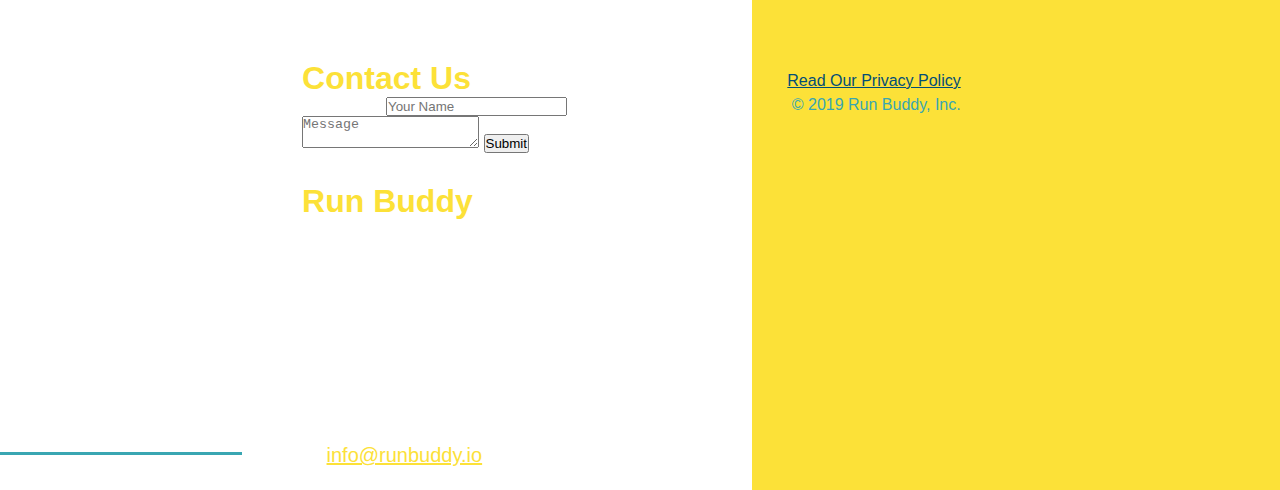
==== commit c4c830a0: "add flexbox to the trainers" ====
--- a/index.html
+++ b/index.html
@@ -143,15 +143,20 @@
     </section>
    
     <!-- "meet the trainers" section -->
-    <div class="flex-row">
+<section>
+  <div class="flex-row">
       <h2 class="section-title primary-border">
         Meet The Trainers
       </h2>
-      <article class="trainer text-left">
+</section>
+
+  <section>
+    <div class="trainers">
+      <article class="trainer">
         <img src="./assets/images/trainer-1.jpg" alt="Arron Stephens in his workout clothes, ready to pump iron" />
         <div class="trainer-bio">
-          <h3>Arron Stephens</h3>
-          <h4>Speed / Strength</h4>
+          <h3 class="trainer-name">Arron Stephens</h3>
+          <h4 class="trainer-role">Speed / Strength</h4>
           <p>
             Lorem ipsum, dolor sit amet consectetur adipisicing elit. Sequi neque animi quo cupiditate commodi saepe culpa sed
             itaque velit maiores optio dolorem excepturi aperiam dolores, voluptatibus suscipit amet quis repellat!
@@ -160,30 +165,31 @@
       </article>
 
       <article class="trainer">
-        <div class="trainer-bio text-right">
-          <h3>Joanna Gill</h3>
-          <h4>Endurance</h4>
+        <img src="./assets/images/trainer-2.jpg" alt="Joanna Gill cooling off after a workout" />
+        <div class="trainer-bio">
+          <h3 class="trainer-name">Joanna Gill</h3>
+          <h4 class="trainer-role">Endurance</h4>
           <p>
             Lorem ipsum, dolor sit amet consectetur adipisicing elit. Sequi neque animi quo cupiditate commodi saepe culpa sed
             itaque velit maiores optio dolorem excepturi aperiam dolores, voluptatibus suscipit amet quis repellat!
           </p>
         </div>
-        <img src="./assets/images/trainer-2.jpg" alt="Joanna Gill cooling off after a workout" />
       </article>
       
       <article class="trainer">
         <img src="./assets/images/trainer-3.jpg" alt="Harry Smith wearing a headband and lifting comically small pink weights" />
-        <div class="trainer-bio text-left">
-          <h3>Harry "the Headband" Smith</h3>
-          <h4>Strength</h4>
+        <div class="trainer-bio">
+          <h3 class="trainer-name">Harry "the Headband" Smith</h3>
+          <h4 class="trainer-role">Strength</h4>
           <p>
             Lorem ipsum, dolor sit amet consectetur adipisicing elit. Sequi neque animi quo cupiditate commodi saepe culpa sed
             itaque velit maiores optio dolorem excepturi aperiam dolores, voluptatibus suscipit amet quis repellat!
           </p>
         </div>
       </article>
-    </div>
-   
+     </div>
+    </div>
+</section>  
     <!-- "reach out" section -->
     <div class="flex-row">
       <h2 class="section-title secondary-border">
--- a/assets/css/style.css
+++ b/assets/css/style.css
@@ -156,7 +156,8 @@
     font-size: 55px;
     color: #024e76;
     border-bottom: 3px solid;
-    padding-bottom: 20px;
+    padding-bottom: 10px;
+    padding-top: 20px;
     text-align: center;
     margin: 0px auto 35px auto;
     width: 50%;
@@ -221,26 +222,27 @@
 }
 
 .trainers {
-
-  }
+  width: 100%;
+  margin: 0 auto;
+  display: flex;
+  flex-wrap: wrap;
+  justify-content: space-around;
+}
 
 .trainer {
-    width: 900px;
-    margin: 0 auto 30px auto;
+    margin: 20px auto;
     background: #024e76;
     color: #fce138;
-    overflow: auto;
+    flex: 1;
   }
 
 .trainer img {
-    width: 35%;
-    float: left;
+    width: 100%;
   }
   
 .trainer-bio {
-    padding: 35px;
-    float: left;
-    width: 65%;
+    padding: 25px;
+    line-height: 1.3;
   }
 
 .text-left {
@@ -256,19 +258,17 @@
   }
 
 .trainer-bio h3 {
-    font-size: 32px;
-    margin-bottom: 8px;
+    font-size: 28px;
   }
   
 .trainer-bio h4 {
     font-weight: lighter;
-    font-size: 26px;
-    margin-bottom: 25px;
+    font-size: 22px;
+    margin-bottom: 15px;
   }
   
 .trainer-bio p {
     font-size: 17px;
-    line-height: 1.3;
   }
 
   /* REACH OUT STYLES START */
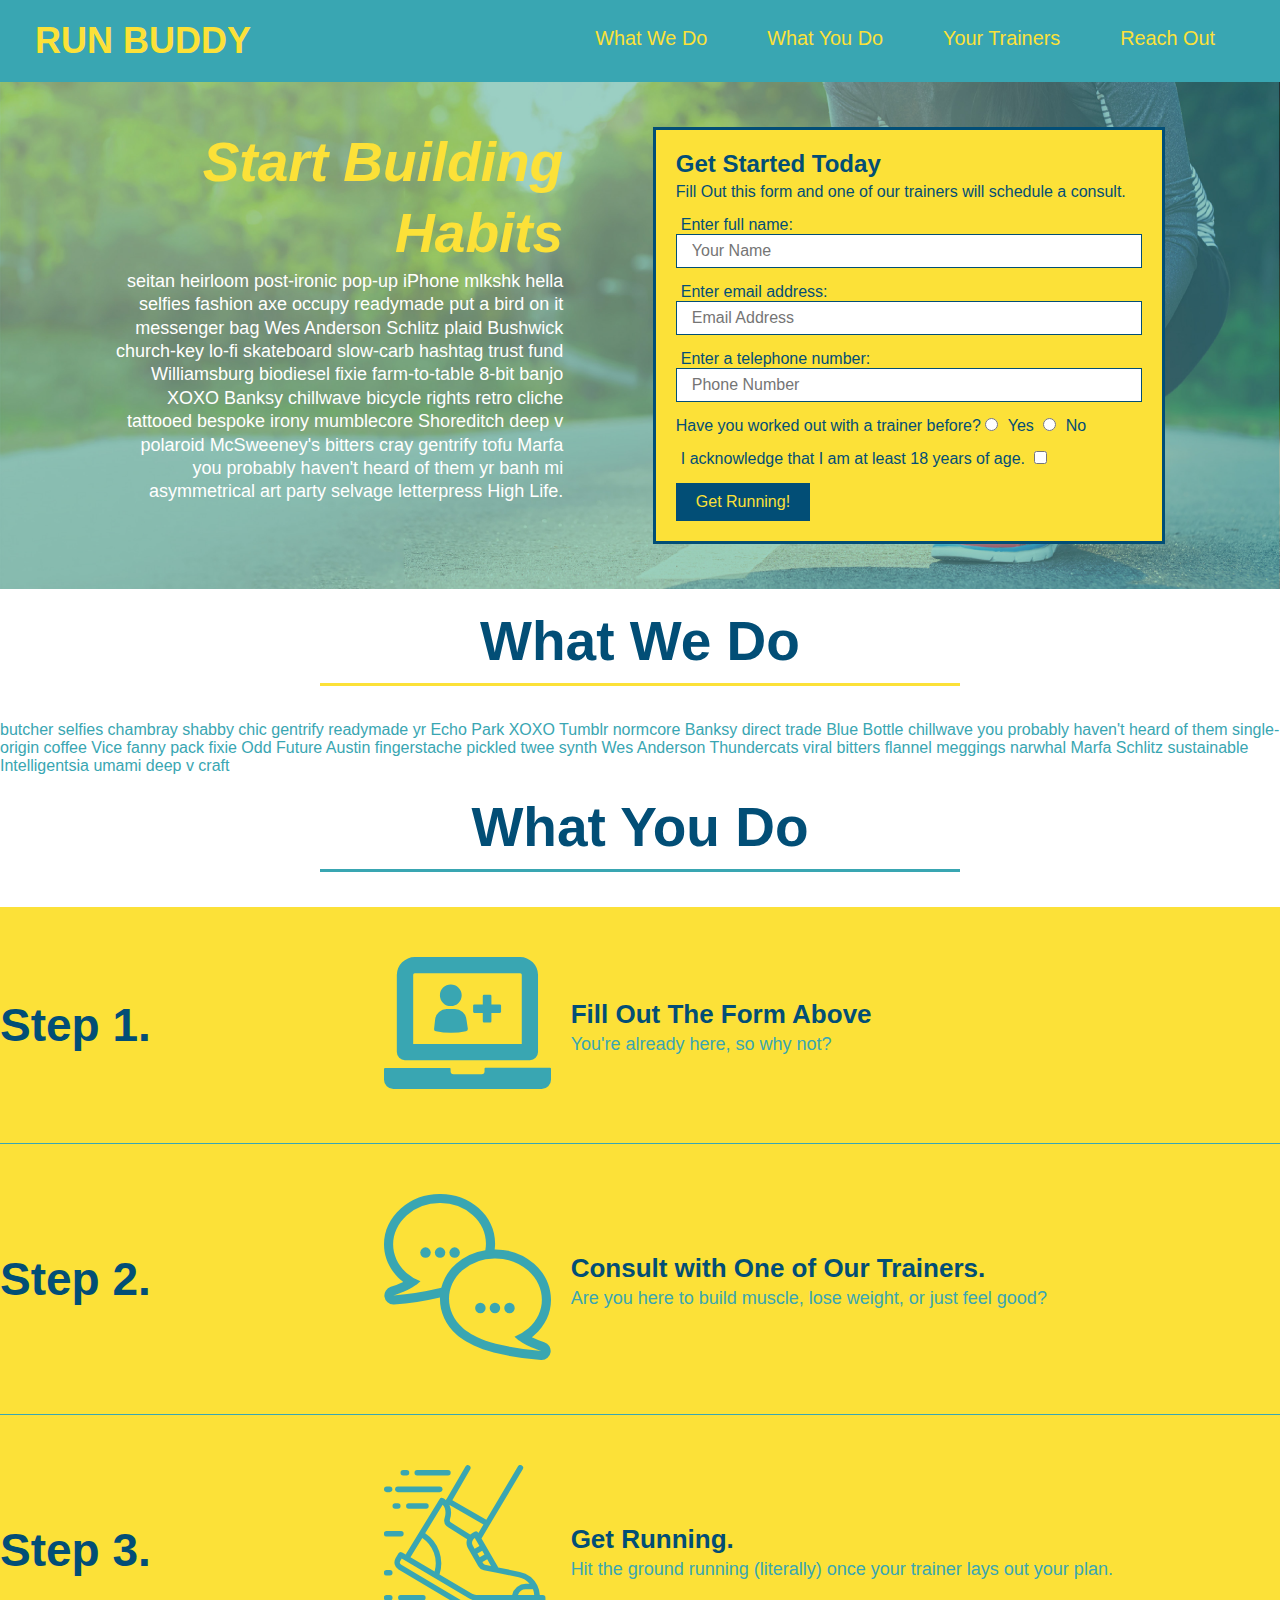
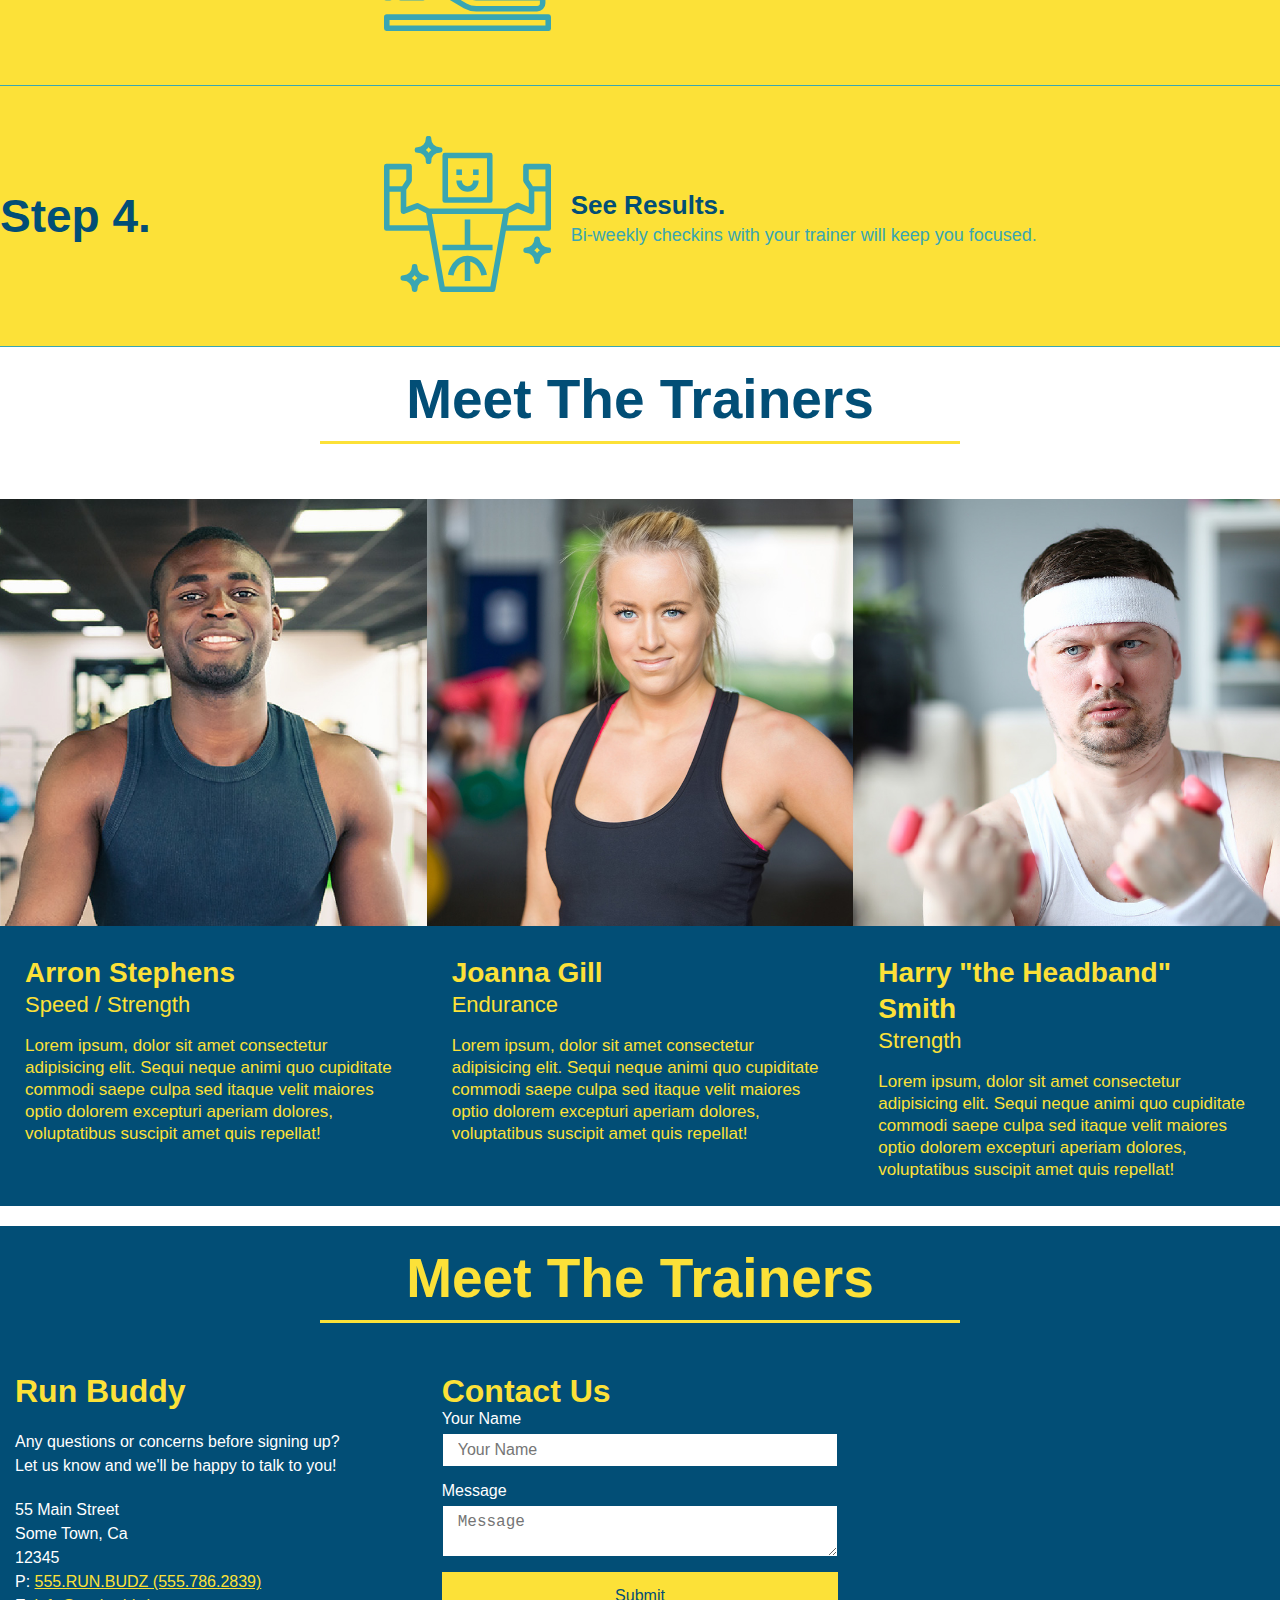
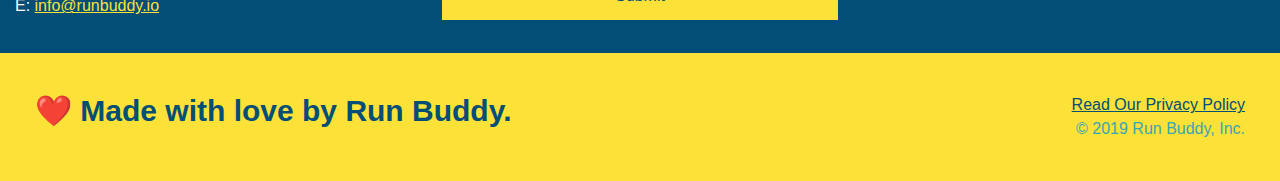
==== commit 2042219c: "added flexbox to the contact section" ====
--- a/index.html
+++ b/index.html
@@ -191,46 +191,48 @@
     </div>
 </section>  
     <!-- "reach out" section -->
-    <div class="flex-row">
-      <h2 class="section-title secondary-border">
-        Reach Out
-      </h2>
-     <div class="contact-info">
-        <iframe src="https://www.google.com/maps/embed?pb=!1m18!1m12!1m3!1d3465.4769143838403!2d-95.84983998461566!3d29.705941682006664!2m3!1f0!2f0!3f0!3m2!1i1024!2i768!4f13.1!3m3!1m2!1s0x86412252cec09dc5%3A0x637d0abfdc0f2ba1!2s11525%20S%20Fry%20Rd%20Suite%20101%2C%20Fulshear%2C%20TX%2077441!5e0!3m2!1sen!2sus!4v1660681915754!5m2!1sen!2sus" 
-        width="400"
-        height="400" 
-        style="border:0;" 
-        allowfullscreen="" 
-        loading="lazy">
-        </iframe>
-        <div class="contact-form">
-          <h3>Contact Us</h3>
-          <form>
-             <label for="contact-name">Your Name</label>
-             <input type="text" id="contact-name" placeholder="Your Name" />
-        
-             <label for="contact-message">Message</label>
-             <textarea id="contact-message" placeholder="Message"></textarea>
-        
-             <button type="submit">Submit</button>
-            </form>
-        </div>
-        <div class="contact-info">
+  <div class="contact">
+    <h2 class="section-title primary-border">
+      Meet The Trainers
+    </h2>
+    <div class="contact-info">
+      <div>
         <h3>Run Buddy</h3>
         <p>
           Any questions or concerns before signing up?
           <br />
           Let us know and we'll be happy to talk to you!
         </p>
+    
         <address>
-          11525 S Fry Rd Suite 101 </br>
-          Fulshear, TX </br>
-          77441 </br>
-          P: 555.RUN.BUDZ (555.786.2839)<br/>
-          E: <a href="mailto:info@runbuddy.io">info@runbuddy.io</a>
+          55 Main Street <br />
+          Some Town, Ca <br />
+          12345 <br />
+          P: <a href="tel:555.786.2839">555.RUN.BUDZ (555.786.2839)</a><br />
+          E: <a href="mailto://info@runbuddy.io">info@runbuddy.io</a>
         </address>
-     </div>
-    </div>
+    
+      </div>
+    
+      <div class="contact-form">
+        <h3>Contact Us</h3>
+        <form>
+          <label for="contact-name">Your Name</label>
+          <input type="text" id="contact-name" placeholder="Your Name" />
+    
+          <label for="contact-message">Message</label>
+          <textarea id="contact-message" placeholder="Message"></textarea>
+    
+          <button type="submit">Submit</button>
+        </form>
+      </div>
+    
+      <iframe
+        src="https://www.google.com/maps/embed?pb=!1m14!1m12!1m3!1d12182.30520634488!2d-74.0652613!3d40.2407219!2m3!1f0!2f0!3f0!3m2!1i1024!2i768!4f13.1!5e0!3m2!1sen!2sus!4v1561060983193!5m2!1sen!2sus"
+        frameborder="0" style="border:0" allowfullscreen></iframe>
+    
+    </div>
+   </div>
    
     <!-- footer -->
     <footer>
--- a/assets/css/style.css
+++ b/assets/css/style.css
@@ -280,18 +280,22 @@
     color: #fce138;
   }
 
+.contact-info > * {
+  flex: 1;
+  margin: 15px;
+}
+
+.contact-info {
+  display: flex;
+  justify-content: space-between;
+  flex-wrap: wrap;
+}
+
 .contact-info iframe {
-    width: 400px;
-    height: 400px;
+
   }
 
 .contact-info div {
-    width: 410px;
-    display: inline-block;
-    vertical-align: top;
-    text-align: left;
-    margin: 30px 0 0 60px;
-    color: white;
   }
 
   .contact-info h3 {
@@ -302,13 +306,39 @@
   .contact-info p, .contact-info address {
     margin: 20px 0;
     line-height: 1.5;
-    font-size: 20px;
+    font-size: 16px;
     font-style: normal;
+    color: #fff;
   }
   
   .contact-info a {
     color: #fce138;
   }
+
+  .contact-form {
+    color: #fff;
+  }
+
+  .contact-form input, .contact-form textarea {
+    border: 1px solid #024e76;
+    display: block;
+    padding: 7px 15px;
+    font-size: 16px;
+    color: #024e76;
+    width: 100%;
+    margin-bottom: 15px;
+    margin-top: 5px;
+  }
+
+  .contact-form button {
+    width: 100%;
+    border: none;
+    background: #fce138;
+    color: #024e76;
+    text-align: center;
+    padding: 15px 0;
+    font-size: 16px;
+  }
   
   /* REACH OUT STYLES END */
   
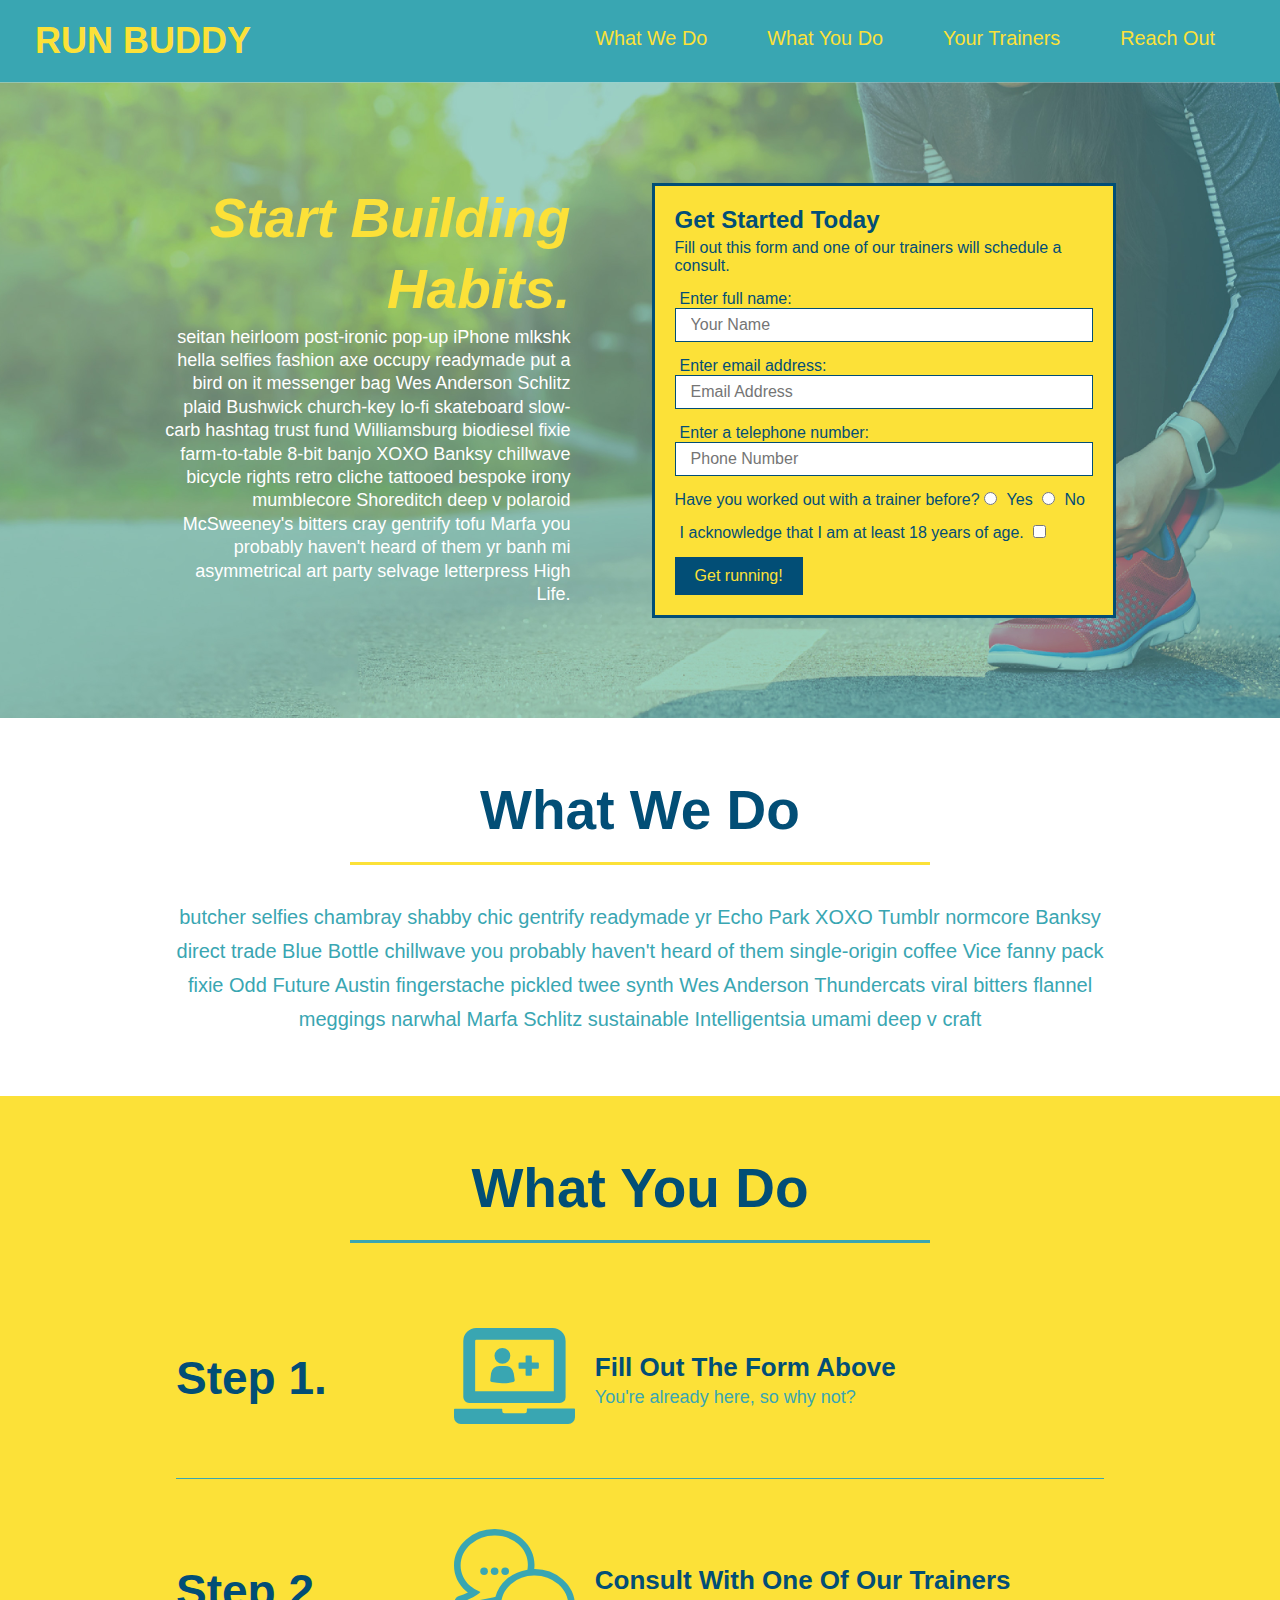
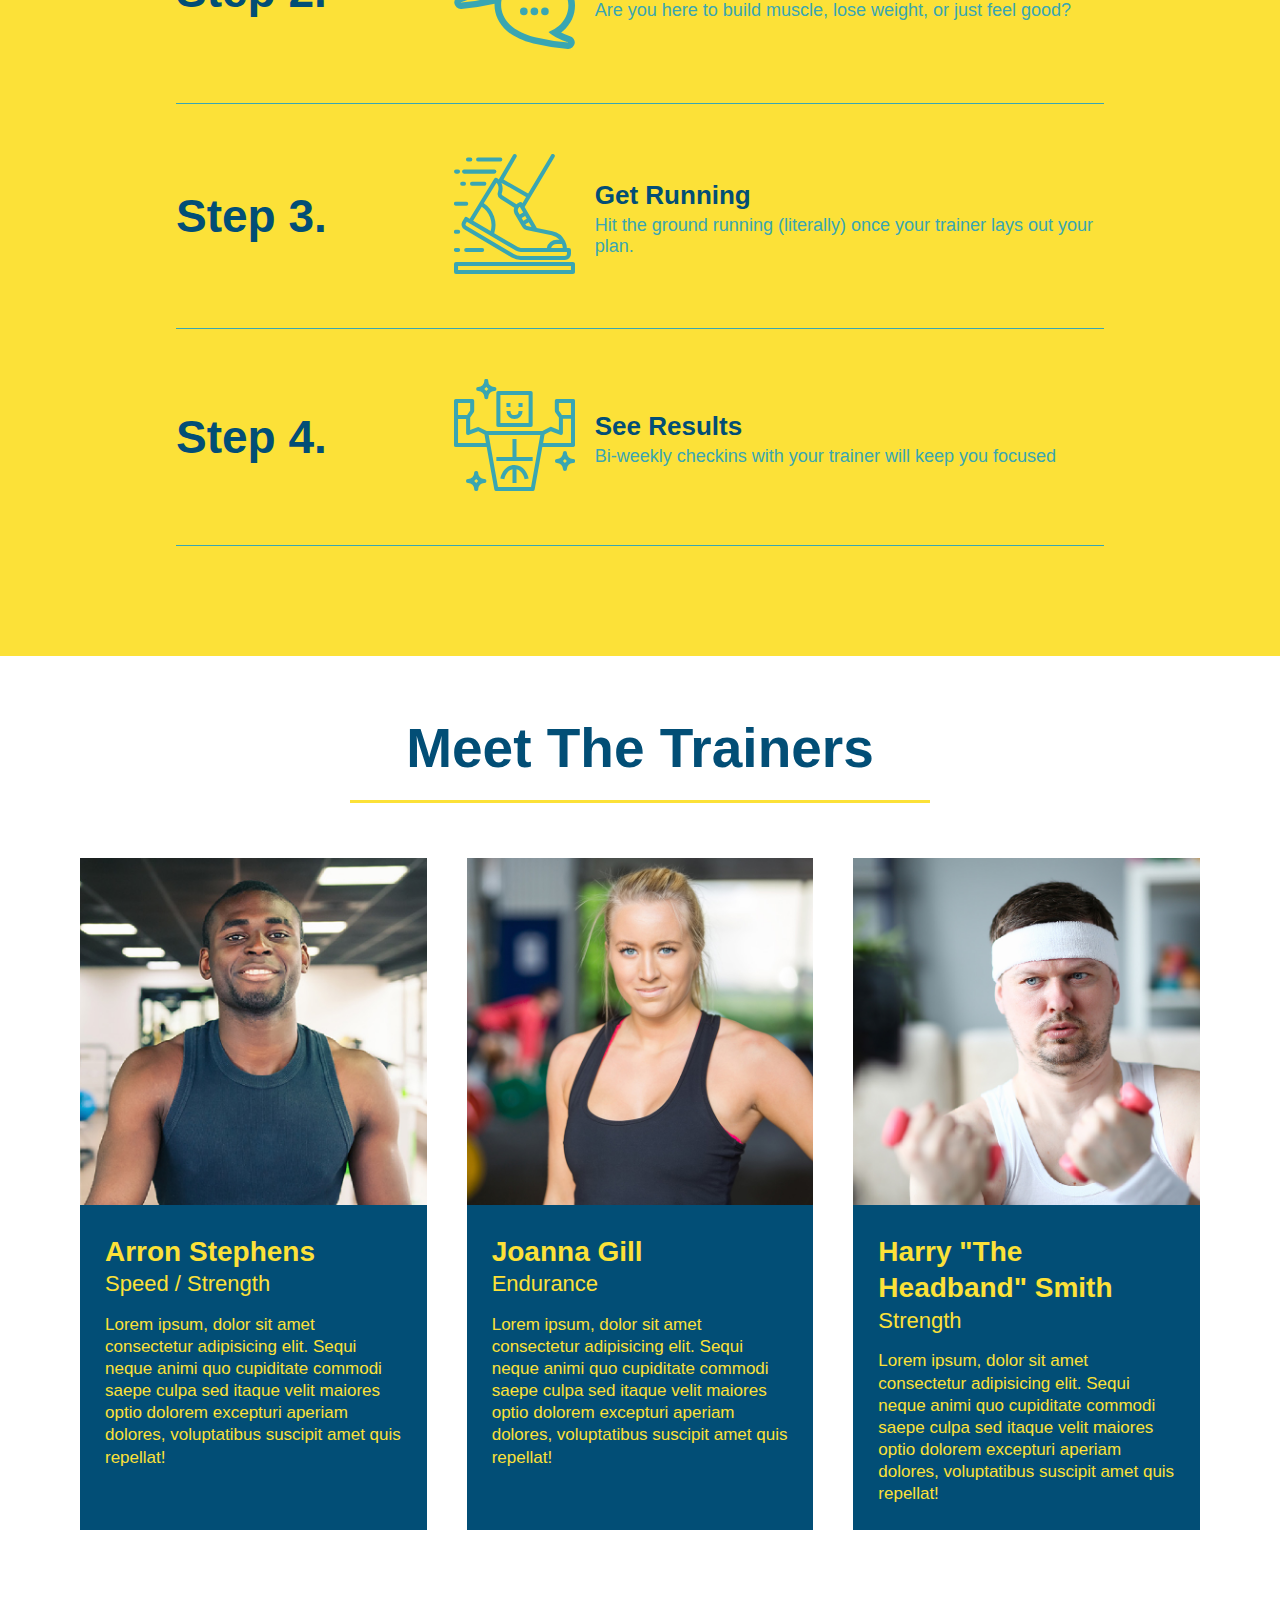
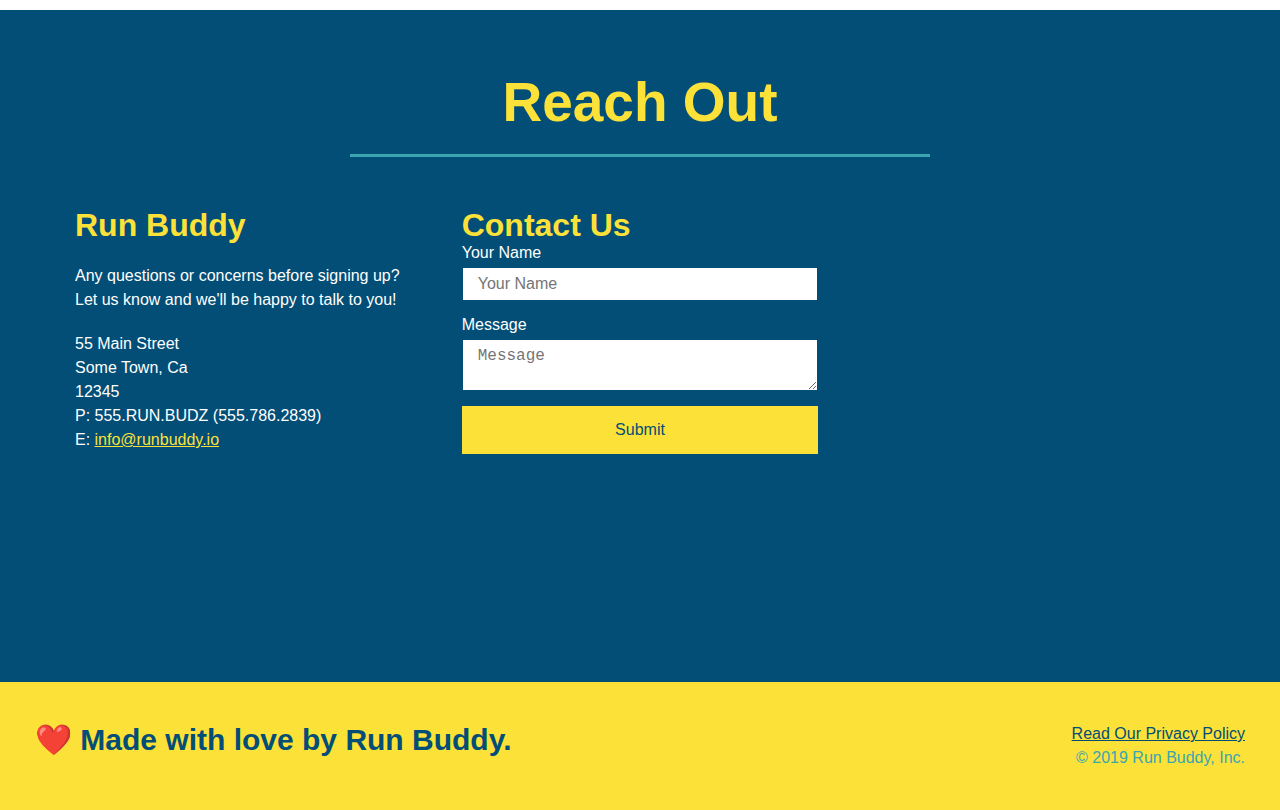
==== commit 7acc3142: "rearranged code" ====
--- a/index.html
+++ b/index.html
@@ -2,91 +2,101 @@
 <html lang="en">
   <head>
     <meta charset="UTF-8" />
+    <link rel="stylesheet" href="./assets/css/style.css">
     <title>Run Buddy</title>
-    <link rel="stylesheet" href="./assets/css/style.css" />
-
   </head>
+  <body>
+    <!-- navigation tags - block level element -->
     <header>
       <h1>
         <a href="/">RUN BUDDY</a>
       </h1>
-    <nav>
-      <!--Unordered List element-->
-      <ul>
-        <!--List item element-->
-        <li>
-          <!-- Anchor element-->
-          <a href="#what-we-do">What We Do</a>
-        </li>
-        <li>
-          <a href="#what-you-do">What You Do</a>
-        </li>
-        <li>
-          <a href="#your-trainers">Your Trainers</a>
-        </li>
-        <li>
-          <a href="#reach-out">Reach Out</a>
-        </li>
-      </ul>
-    </nav>
-  </header>
-
-  <body>
+      <nav>
+        <ul>
+          <li>
+            <a href="#what-we-do">What We Do</a>
+          </li>
+          <li>
+            <a href="#what-you-do">What You Do</a>
+          </li>
+          <li>
+            <a href="#your-trainers">Your Trainers</a>
+          </li>
+          <li>
+            <a href="#reach-out">Reach Out</a>
+          </li>
+          
+        </ul>
+      </nav>
+    </header>
+    <!-- end navigation -->
+
     <!-- hero/jumbotron -->
     <section class="hero">
       <div class="hero-cta">
-        <h2>Start Building Habits</h2>
+        <h2>Start Building Habits.</h2>
         <p>
-          seitan heirloom post-ironic pop-up iPhone mlkshk hella selfies fashion axe occupy readymade put a bird on it messenger bag Wes Anderson Schlitz plaid Bushwick church-key lo-fi skateboard slow-carb hashtag trust fund Williamsburg biodiesel fixie farm-to-table 8-bit banjo XOXO Banksy chillwave bicycle rights retro cliche tattooed bespoke irony mumblecore Shoreditch deep v polaroid McSweeney's bitters cray gentrify tofu Marfa you probably haven't heard of them yr banh mi asymmetrical art party selvage letterpress High Life.
+          seitan heirloom post-ironic pop-up iPhone mlkshk hella selfies fashion axe occupy readymade put a bird on it
+          messenger bag Wes Anderson Schlitz plaid Bushwick church-key lo-fi skateboard slow-carb hashtag trust fund
+          Williamsburg biodiesel fixie farm-to-table 8-bit banjo XOXO Banksy chillwave bicycle rights retro cliche
+          tattooed bespoke irony mumblecore Shoreditch deep v polaroid McSweeney's bitters cray gentrify tofu Marfa you
+          probably haven't heard of them yr banh mi asymmetrical art party selvage letterpress High Life.
         </p>
       </div>
+
       <div class="hero-form">
         <h3>Get Started Today</h3>
-        <p>Fill Out this form and one of our trainers will schedule a consult.</p>
-      <!--Add form element-->
-      <form>
-        <label for="name"> Enter full name:</label>
-        <input type="text" placeholder="Your Name" name="name" id="name" class="form-input">
-        <label for="email">Enter email address:</label>
-        <input type="text" placeholder="Email Address" name="email" id="email" class="form-input" />
-        <label for="phone">Enter a telephone number:</label>
-        <input type="text" placeholder="Phone Number" name="phone" id="phone" class="form-input"/>
+        <p>Fill out this form and one of our trainers will schedule a consult.</p>
+        <form>
+          <label for="name">Enter full name:</label>
+          <input type="text" placeholder="Your Name" id="name" name="name" class="form-input" />
+          <label for="email">Enter email address:</label>
+          <input type="email" placeholder="Email Address" id="email" name="email" class="form-input" />
+          <label for="phone">Enter a telephone number:</label>
+          <input type="tel" placeholder="Phone Number" name="phone" id="phone" class="form-input" />
+          <p>
+            Have you worked out with a trainer before? 
+            <input type="radio" name="trainer-confirm" id="trainer-yes" />
+            <label for="trainer-yes">Yes</label>
+            <input type="radio" name="trainer-confirm" id="trainer-no"/>
+            <label for="trainer-no">No</label>
+          </p>
+          <p>
+            <label for="checkbox">
+              I acknowledge that I am at least 18 years of age.
+            </label>
+            <input type="checkbox" name="checkpoint1" id="checkbox" />
+          </p>
+          <button type="submit">
+            Get running!
+          </button>
+        </form>
+      </div>
+    </section>
+    <!-- end header -->
+
+    <!-- "what we do" start - <section> -->
+    <section id="what-we-do" class="intro">
+      <div class="flex-row">
+        <h2 class="section-title primary-border">
+          What We Do
+        </h2>
+      </div>
+      <div class="flex-row">
         <p>
-          Have you worked out with a trainer before?
-          <input type="radio" name="trainer-confirm" id="trainer-yes" />
-          <label for="trainer-yes">Yes</label>
-          <input type="radio" name="trainer-confirm" id="trainer-no" />
-          <label for="trainer-no">No</label>
+          butcher selfies chambray shabby chic gentrify readymade yr Echo Park XOXO Tumblr normcore Banksy direct trade  Blue Bottle chillwave you probably haven't heard of them single-origin coffee Vice fanny pack fixie Odd Future Austin fingerstache pickled twee synth Wes Anderson Thundercats viral bitters flannel meggings narwhal Marfa Schlitz sustainable Intelligentsia umami deep v craft
         </p>
-        <p>
-          <label for="checkbox">
-          I acknowledge that I am at least 18 years of age.
-          </label>
-          <input type="checkbox" name="age-confirm" id="checkbox" />
-        </p>
-        <button type="submit">
-          Get Running!
-        </button>
-      </form>
-    </div>
-  </section>
-   
-    <!-- "what we do" section -->
-    <section>
-      <h2 class="section-title primary-border">
-        What We Do
-     </h2>
-    <div class="flex-row">
-      <p>
-        butcher selfies chambray shabby chic gentrify readymade yr Echo Park XOXO Tumblr normcore Banksy direct trade Blue Bottle chillwave you probably haven't heard of them single-origin coffee Vice fanny pack fixie Odd Future Austin fingerstache pickled twee synth Wes Anderson Thundercats viral bitters flannel meggings narwhal Marfa Schlitz sustainable Intelligentsia umami deep v craft
-      </p>
-    </div>
-    </section>
-   
-    <!-- "what you do" section -->
-    <section>
-      <h2 class="section-title secondary-border">What You Do</h2>
-    <div class="flex-row">
+      </div>
+    </section>
+    <!-- end "what we do" -->
+
+    <!-- "what you do" start -->
+    <section id="what-you-do" class="steps">
+      <div class="flex-row">
+        <h2 class="section-title secondary-border">
+          What You Do
+        </h2> 
+      </div>
       <div class="step">
         <h3>Step 1.</h3>
         <div class="step-info">
@@ -95,13 +105,10 @@
           </div>
           <div class="step-text">
             <h4>Fill Out The Form Above</h4>
-            <p> You're already here, so why not?</p>
-          </div>
-        </div>
-      </div>
-    </section>
-
-    <section>
+            <p>You're already here, so why not?</p>
+          </div>
+        </div>
+      </div>
       <div class="step">
         <h3>Step 2.</h3>
         <div class="step-info">
@@ -109,12 +116,11 @@
             <img src="./assets/images/step-2.svg" alt="" />
           </div>
           <div class="step-text">
-            <h4>Consult with One of Our Trainers.</h4>
+            <h4>Consult With One Of Our Trainers</h4>
             <p>Are you here to build muscle, lose weight, or just feel good?</p>
           </div>
         </div>
       </div>
-
       <div class="step">
         <h3>Step 3.</h3>
         <div class="step-info">
@@ -122,12 +128,11 @@
             <img src="./assets/images/step-3.svg" alt="" />
           </div>
           <div class="step-text">
-           <h4>Get Running.</h4>
-           <p> Hit the ground running (literally) once your trainer lays out your plan.</p>
-          </div>
-        </div>
-      </div>
-
+            <h4>Get Running</h4>
+            <p>Hit the ground running (literally) once your trainer lays out your plan.</p>
+          </div>
+        </div>
+      </div>
       <div class="step">
         <h3>Step 4.</h3>
         <div class="step-info">
@@ -135,112 +140,109 @@
             <img src="./assets/images/step-4.svg" alt="" />
           </div>
           <div class="step-text">
-            <h4>See Results.</h4>
-            <p>Bi-weekly checkins with your trainer will keep you focused.</p>
-          </div>  
-        </div>
-      </div>
-    </section>
-   
-    <!-- "meet the trainers" section -->
-<section>
-  <div class="flex-row">
-      <h2 class="section-title primary-border">
-        Meet The Trainers
-      </h2>
-</section>
-
-  <section>
-    <div class="trainers">
-      <article class="trainer">
-        <img src="./assets/images/trainer-1.jpg" alt="Arron Stephens in his workout clothes, ready to pump iron" />
-        <div class="trainer-bio">
-          <h3 class="trainer-name">Arron Stephens</h3>
-          <h4 class="trainer-role">Speed / Strength</h4>
+            <h4>See Results</h4>
+            <p>Bi-weekly checkins with your trainer will keep you focused</p>
+          </div>
+        </div>
+      </div>
+    </section>
+    <!-- "what you do" end -->
+
+    <!-- "meet the trainers" start -->
+    <section id="your-trainers">
+      <div class="flex-row">
+        <h2 class="section-title primary-border">
+          Meet The Trainers
+        </h2>
+      </div>
+
+      <div class="trainers">
+        <article class="trainer">
+          <img src="./assets/images/trainer-1.jpg" alt="Arron Stephens in his workout clothes, ready to pump iron" />
+          <div class="trainer-bio">
+            <h3 class="trainer-name">Arron Stephens</h3>
+            <h4 class="trainer-role">Speed / Strength</h4>
+            <p>Lorem ipsum, dolor sit amet consectetur adipisicing elit. Sequi neque animi quo cupiditate commodi saepe culpa sed itaque velit maiores optio dolorem excepturi aperiam dolores, voluptatibus suscipit amet quis repellat!</p>
+          </div>
+        </article>
+
+        <article class="trainer">
+          <img src="./assets/images/trainer-2.jpg" alt="Joanna Gill cooling off after a work out" />
+          <div class="trainer-bio">
+            <h3 class="trainer-name">Joanna Gill</h3>
+            <h4 class="trainer-role">Endurance</h4>
+            <p>Lorem ipsum, dolor sit amet consectetur adipisicing elit. Sequi neque animi quo cupiditate commodi saepe culpa sed itaque velit maiores optio dolorem excepturi aperiam dolores, voluptatibus suscipit amet quis repellat!</p>
+            </div>
+          </article>
+
+        <article class="trainer">
+          <img src="./assets/images/trainer-3.jpg" alt="Harry Smith wearing a headband and lifting comically small pink weights" />
+          <div class="trainer-bio">
+            <h3 class="trainer-name">Harry "The Headband" Smith</h3>
+            <h4 class="trainer-role">Strength</h4>
+            <p>Lorem ipsum, dolor sit amet consectetur adipisicing elit. Sequi neque animi quo cupiditate commodi saepe culpa sed itaque velit maiores optio dolorem excepturi aperiam dolores, voluptatibus suscipit amet quis repellat!</p>
+          </div>
+        </article>
+      </div>
+    </section>
+    <!-- "meet the trainers" end -->
+
+    <!-- "reach out" start -->
+    <section id="reach-out" class="contact">
+      <div class="flex-row">
+        <h2 class="section-title secondary-border">
+          Reach Out
+        </h2>
+      </div>
+
+      <div class="contact-info">
+        <div>
+          <h3>Run Buddy</h3>
           <p>
-            Lorem ipsum, dolor sit amet consectetur adipisicing elit. Sequi neque animi quo cupiditate commodi saepe culpa sed
-            itaque velit maiores optio dolorem excepturi aperiam dolores, voluptatibus suscipit amet quis repellat!
+            Any questions or concerns before signing up? 
+            <br/>
+            Let us know and we'll be happy to talk to you!
           </p>
-        </div>
-      </article>
-
-      <article class="trainer">
-        <img src="./assets/images/trainer-2.jpg" alt="Joanna Gill cooling off after a workout" />
-        <div class="trainer-bio">
-          <h3 class="trainer-name">Joanna Gill</h3>
-          <h4 class="trainer-role">Endurance</h4>
-          <p>
-            Lorem ipsum, dolor sit amet consectetur adipisicing elit. Sequi neque animi quo cupiditate commodi saepe culpa sed
-            itaque velit maiores optio dolorem excepturi aperiam dolores, voluptatibus suscipit amet quis repellat!
-          </p>
-        </div>
-      </article>
-      
-      <article class="trainer">
-        <img src="./assets/images/trainer-3.jpg" alt="Harry Smith wearing a headband and lifting comically small pink weights" />
-        <div class="trainer-bio">
-          <h3 class="trainer-name">Harry "the Headband" Smith</h3>
-          <h4 class="trainer-role">Strength</h4>
-          <p>
-            Lorem ipsum, dolor sit amet consectetur adipisicing elit. Sequi neque animi quo cupiditate commodi saepe culpa sed
-            itaque velit maiores optio dolorem excepturi aperiam dolores, voluptatibus suscipit amet quis repellat!
-          </p>
-        </div>
-      </article>
-     </div>
-    </div>
-</section>  
-    <!-- "reach out" section -->
-  <div class="contact">
-    <h2 class="section-title primary-border">
-      Meet The Trainers
-    </h2>
-    <div class="contact-info">
-      <div>
-        <h3>Run Buddy</h3>
-        <p>
-          Any questions or concerns before signing up?
-          <br />
-          Let us know and we'll be happy to talk to you!
-        </p>
-    
-        <address>
-          55 Main Street <br />
-          Some Town, Ca <br />
-          12345 <br />
-          P: <a href="tel:555.786.2839">555.RUN.BUDZ (555.786.2839)</a><br />
-          E: <a href="mailto://info@runbuddy.io">info@runbuddy.io</a>
-        </address>
-    
-      </div>
-    
-      <div class="contact-form">
-        <h3>Contact Us</h3>
-        <form>
-          <label for="contact-name">Your Name</label>
-          <input type="text" id="contact-name" placeholder="Your Name" />
-    
-          <label for="contact-message">Message</label>
-          <textarea id="contact-message" placeholder="Message"></textarea>
-    
-          <button type="submit">Submit</button>
-        </form>
-      </div>
-    
-      <iframe
-        src="https://www.google.com/maps/embed?pb=!1m14!1m12!1m3!1d12182.30520634488!2d-74.0652613!3d40.2407219!2m3!1f0!2f0!3f0!3m2!1i1024!2i768!4f13.1!5e0!3m2!1sen!2sus!4v1561060983193!5m2!1sen!2sus"
-        frameborder="0" style="border:0" allowfullscreen></iframe>
-    
-    </div>
-   </div>
-   
+
+          <address>
+            55 Main Street <br/>
+            Some Town, Ca <br/>
+            12345<br/>
+            P: 555.RUN.BUDZ (555.786.2839)<br/>
+            E: <a href="mailto:info@runbuddy.io">info@runbuddy.io</a>
+          </address>
+          
+        </div>
+
+        <div class="contact-form">
+          <h3>Contact Us</h3>
+          <form>
+            <label for="contact-name">Your Name</label>
+            <input type="text" id="contact-name" placeholder="Your Name" />
+        
+            <label for="contact-message">Message</label>
+            <textarea id="contact-message" placeholder="Message"></textarea>
+        
+            <button type="submit">Submit</button>
+          </form>
+        </div>
+        
+        <iframe
+          src="https://www.google.com/maps/embed?pb=!1m14!1m12!1m3!1d12182.30520634488!2d-74.0652613!3d40.2407219!2m3!1f0!2f0!3f0!3m2!1i1024!2i768!4f13.1!5e0!3m2!1sen!2sus!4v1561060983193!5m2!1sen!2sus"
+          frameborder="0" style="border:0" allowfullscreen>
+        </iframe>
+      </div>
+    </section>
+    <!-- "reach out" end -->
+
     <!-- footer -->
     <footer>
       <h2>❤️ Made with love by Run Buddy.</h2>
       <div>
-        <a href="/privacy-policy.html">Read Our Privacy Policy</a><br />
+        <a href="./privacy-policy.html">Read Our Privacy Policy</a><br/>
         &copy; 2019 Run Buddy, Inc.
       </div>
     </footer>
-    </body>
- +    <!-- footer end -->
+  </body>
+</html>
--- a/assets/css/style.css
+++ b/assets/css/style.css
@@ -1,95 +1,98 @@
 * {
-    margin: 0;
-    padding: 0;
-    box-sizing: border-box;
-  }
+  box-sizing: border-box;
+  margin: 0;
+  padding: 0;
+}
 
 body {
-    color: #39a6b2;
-    font-family: Helvetica, Arial, sans-serif;
-  }
+  color: #39a6b2;
+  font-family: Helvetica, Arial, sans-serif;
+}
+
+
+/* HEADER / NAV BAR STYLES START */
 
 header {
-    padding:20px 35px;
-    background-color: #39a6b2;
-    display: flex;
-    justify-content: space-between;
-    flex-wrap: wrap;
-}
-
-header h1{
-    font-weight: bold;
-    font-size: 36px;
-    margin: 0;
-    color: #fce138;
-}
-
-header a{
-    text-decoration: none;
-    color: #fce138;
-}
-
-header nav{
-    margin: 7px 0;
+  padding: 20px 35px;
+  background-color: #39a6b2;
+  display: flex;
+  justify-content: space-between;
+  flex-wrap: wrap;
+}
+
+header h1 {
+  font-weight: bold;
+  margin: 0;
+  font-size: 36px;
+  color: #fce138;
+}
+
+header a {
+  text-decoration: none;
+  color: #fce138;
+}
+
+header nav {
+  margin: 7px 0;
 }
 
 header nav ul {
-    display: flex;
-    flex-wrap: wrap;
-    justify-content: space-between;
-    align-items: center;
-    list-style: none;
-}
-
-header nav ul li a{
-    margin: 0 30px;
-    font-weight: lighter;
-    font-size: 1.55vw;
-}
-
+  display: flex;
+  flex-wrap: wrap;
+  justify-content: space-between;
+  align-items: center;
+  list-style: none;
+}
+
+header nav ul li a {
+  margin: 0 30px;
+  font-weight: lighter;
+  font-size: 1.55vw;
+}
+
+/* HEADER / NAVBAR STYLES END */
+
+
+
+/* FOOTER STYLES START */
 footer {
-    background: #fce138;
-    width: 100%;
-    padding: 40px 35px;
-    justify-content: space-between;
-    flex-wrap: wrap;
-    display: flex; 
+  background: #fce138;
+  padding: 40px 35px;
+  display: flex;
+  justify-content: space-between;
+  flex-wrap: wrap;
+  width: 100%;
 }
 
 footer h2 {
-    color: #024e76;
-    font-size: 30px;
-    margin: 0;
+  color: #024e76;
+  font-size: 30px;
+  margin: 0;
 }
 
 footer div {
-    line-height: 1.5;
-    text-align: right;
+  line-height: 1.5;
+  text-align: right;
 }
 
 footer a {
-    color: #024e76;
-}
-
-
-
-/* Hero Style Start */
+  color: #024e76;
+}
+/* END FOOTER STYLES */
+
+/* STYLE ALL SECTION TAGS */
+section {
+  padding: 60px;
+}
+
+/* HERO STYLES START */
 .hero {
-    background-image: url(../images/hero-bg.jpg);
-    background-size: cover;
-    background-position: center;
-    display: flex;
-    justify-content: center;
-    flex-wrap: wrap;
-}
-
-.hero-form {
-    border: solid 3px #024e76;
-    background-color: #fce138;
-    padding: 20px;;
-    color: #024e76;
-    width: 40%;
-    margin: 3.5%;
+  background-image: url('../images/hero-bg.jpg');
+  background-size: cover;
+  background-position: center;
+  display: flex;
+  justify-content: center;
+  flex-wrap: wrap;
 }
 
 .hero-cta {
@@ -107,109 +110,107 @@
   color: #fce138;
 }
 
+.hero-form {
+  border: 3px solid #024e76;
+  background-color: #fce138;
+  padding: 20px;
+  color: #024e76;
+  width: 40%;
+  margin: 3.5%;
+}
+
 .hero-form h3 {
-    font-size: 24px;
-    margin: 0;
-}
-
+  font-size: 24px;
+  margin: 0;
+}
 .hero-form p {
-    margin: 5px 0 15px 0;
+  margin: 5px 0 15px 0;
 }
 
 .form-input {
-    border: 1px solid #024e76;
-    display: block;
-    padding: 7px 15px;
-    font-size: 16px;
-    color: #024e76;
-    width: 100%;
-    margin-bottom: 15px;
+  border: 1px solid #024e76;
+  display: block;
+  padding: 7px 15px;
+  font-size: 16px;
+  color: #024e76;
+  width: 100%;
+  margin-bottom: 15px; 
 }
 
 .hero-form label {
-    margin: 0 5px;
+  margin: 0 5px;
 }
 
 .hero-form button {
-    color: #fce138;
-    background-color: #024e76;
-    border: none;
-    padding: 10px 20px;
-    font-size: 16px;
-}
-
-/* Hero styling ends */
+  color: #fce138;
+  background-color: #024e76;
+  border: none;
+  padding: 10px 20px;
+  font-size: 16px;
+} 
+/* HERO STYLES END */
+
+
+/* SECTION TITLE STYLES START */
+.section-title {
+  font-size: 55px;
+  border-bottom: 3px solid;
+  color: #024e76;
+  padding-bottom: 20px;
+  text-align: center;
+  margin: 0 auto 35px auto;
+  width: 50%;
+}
+
+.primary-border {
+  border-color: #fce138;
+}
+
+.secondary-border {
+  border-color: #39a6b2;
+}
+/* SECTION TITLE STYLES END */
+
+/* WHAT WE DO STYLES */
 
 .intro p {
-    margin: 0 auto;
-    line-height: 1.7;
-    color: #39a6b2;
-    width: 80%;
-    font-size: 20px;
-    text-align: center;
-}
-
-/* STYLING WHAT YOU DO */
-
-
-.section-title {
-    font-size: 55px;
-    color: #024e76;
-    border-bottom: 3px solid;
-    padding-bottom: 10px;
-    padding-top: 20px;
-    text-align: center;
-    margin: 0px auto 35px auto;
-    width: 50%;
-  }
-  
-.primary-border {
-    border-color: #fce138;
-  }
-  
-.secondary-border {
-    border-color: #39a6b2;
-  }
+  line-height: 1.7;
+  color: #39a6b2;
+  width: 80%;
+  margin: 0 auto;
+  font-size: 20px;
+  text-align: center;
+}
+/* WHAT YOU DO STYLES END */
+
+
+/* WHAT YOU DO STYLES START */
+.steps { 
+  background: #fce138;
+}
 
 .step {
-  margin: 0px auto;
+  margin: 50px auto;
   padding-bottom: 50px;
-  padding-top: 50px;
-  width: 100%;
+  width: 80%;
   border-bottom: 1px solid #39a6b2;
   display: flex;
   flex-wrap: wrap;
   align-items: center;
   justify-content: space-between;
-  background: #fce138;
-}
-  
+}
+
 .step h3 {
-    color: #024e76;
-    font-size: 46px;
-    flex: 1 30%;
+  color: #024e76;
+  font-size: 46px;
+  flex: 1 30%;
 }
 
 .step-info {
-    flex: 2 70%;
-    display: flex;
-    flex-wrap: wrap;
-    align-items: center;
-}
-
-.step-text {
-  flex: 12;
-}
-
-.step-text p {
-    color: #39a6b2;
-    font-size: 18px;
-}
-
-.step-text h4 {
-    font-size: 26px;
-    line-height: 1.5;
-    color: #024e76;
+  flex: 2 70%;
+  display: flex;
+  flex-wrap: wrap;
+  align-items: center;
 }
 
 .step-img {
@@ -221,6 +222,24 @@
   max-width: 100%;
 }
 
+.step-text {
+  flex: 12;
+}
+
+.step-text p {
+  color: #39a6b2;
+  font-size: 18px;
+}
+
+.step-text h4 {
+  font-size: 26px;
+  line-height: 1.5;
+  color: #024e76;
+}
+
+/* WHAT YOU DO STYLES END */
+
+/* MEET THE TRAINERS START */
 .trainers {
   width: 100%;
   margin: 0 auto;
@@ -230,116 +249,113 @@
 }
 
 .trainer {
-    margin: 20px auto;
-    background: #024e76;
-    color: #fce138;
-    flex: 1;
-  }
+  margin: 20px;
+  flex: 1;
+  background: #024e76;
+  color: #fce138;
+}
 
 .trainer img {
-    width: 100%;
-  }
-  
+  width: 100%;
+}
+
 .trainer-bio {
-    padding: 25px;
-    line-height: 1.3;
-  }
-
-.text-left {
-    text-align: left;
-  }
-  
-.text-right {
-    text-align: right;
-  }
-
-.flex-row {
-    display: flex;
-  }
+  padding: 25px;
+  line-height: 1.3;
+}
 
 .trainer-bio h3 {
-    font-size: 28px;
-  }
-  
+  font-size: 28px;
+}
+
 .trainer-bio h4 {
-    font-weight: lighter;
-    font-size: 22px;
-    margin-bottom: 15px;
-  }
-  
+  font-weight: lighter;
+  font-size: 22px;
+  margin-bottom: 15px;
+}
+
 .trainer-bio p {
-    font-size: 17px;
-  }
-
-  /* REACH OUT STYLES START */
+  font-size: 17px;
+}
+/* TRAINER STYLES END */
+
+/* REACH OUT STYLES START */
 .contact {
-    background: #024e76;
-  }
+  background: #024e76;
+}
 
 .contact h2 {
-    color: #fce138;
-  }
+  color: #fce138;
+}
+
+.contact-info {
+  display: flex;
+  justify-content: space-between;
+  flex-wrap: wrap;
+}
 
 .contact-info > * {
   flex: 1;
   margin: 15px;
 }
 
-.contact-info {
-  display: flex;
-  justify-content: space-between;
-  flex-wrap: wrap;
-}
-
 .contact-info iframe {
-
-  }
+  height: 400px;
+}
 
 .contact-info div {
-  }
-
-  .contact-info h3 {
-    color: #fce138;
-    font-size: 32px;
-  }
-  
-  .contact-info p, .contact-info address {
-    margin: 20px 0;
-    line-height: 1.5;
-    font-size: 16px;
-    font-style: normal;
-    color: #fff;
-  }
-  
-  .contact-info a {
-    color: #fce138;
-  }
-
-  .contact-form {
-    color: #fff;
-  }
-
-  .contact-form input, .contact-form textarea {
-    border: 1px solid #024e76;
-    display: block;
-    padding: 7px 15px;
-    font-size: 16px;
-    color: #024e76;
-    width: 100%;
-    margin-bottom: 15px;
-    margin-top: 5px;
-  }
-
-  .contact-form button {
-    width: 100%;
-    border: none;
-    background: #fce138;
-    color: #024e76;
-    text-align: center;
-    padding: 15px 0;
-    font-size: 16px;
-  }
-  
-  /* REACH OUT STYLES END */
-  
-
+  color: white;
+}
+
+.contact-info h3 {
+  color: #fce138;
+  font-size: 32px;
+}
+
+.contact-info p, .contact-info address {
+  margin: 20px 0;
+  line-height: 1.5;
+  font-size: 16px;
+  font-style: normal;
+}
+
+.contact-form input, .contact-form textarea {
+  border: 1px solid #024e76;
+  display: block;
+  padding: 7px 15px;
+  font-size: 16px;
+  color: #024e76;
+  width: 100%;
+  margin-bottom: 15px;
+  margin-top: 5px;
+}
+
+.contact-form button {
+  width: 100%;
+  border: none;
+  background: #fce138;
+  color: #024e76;
+  text-align: center;
+  padding: 15px 0;
+  font-size: 16px;
+}
+
+.contact-info a {
+  color: #fce138;
+}
+
+
+/* REACH OUT STYLES END */
+
+/* UTILITIES */
+.text-left {
+  text-align: left;
+}
+
+.text-right {
+  text-align: right;
+}
+
+.flex-row {
+  display: flex;
+}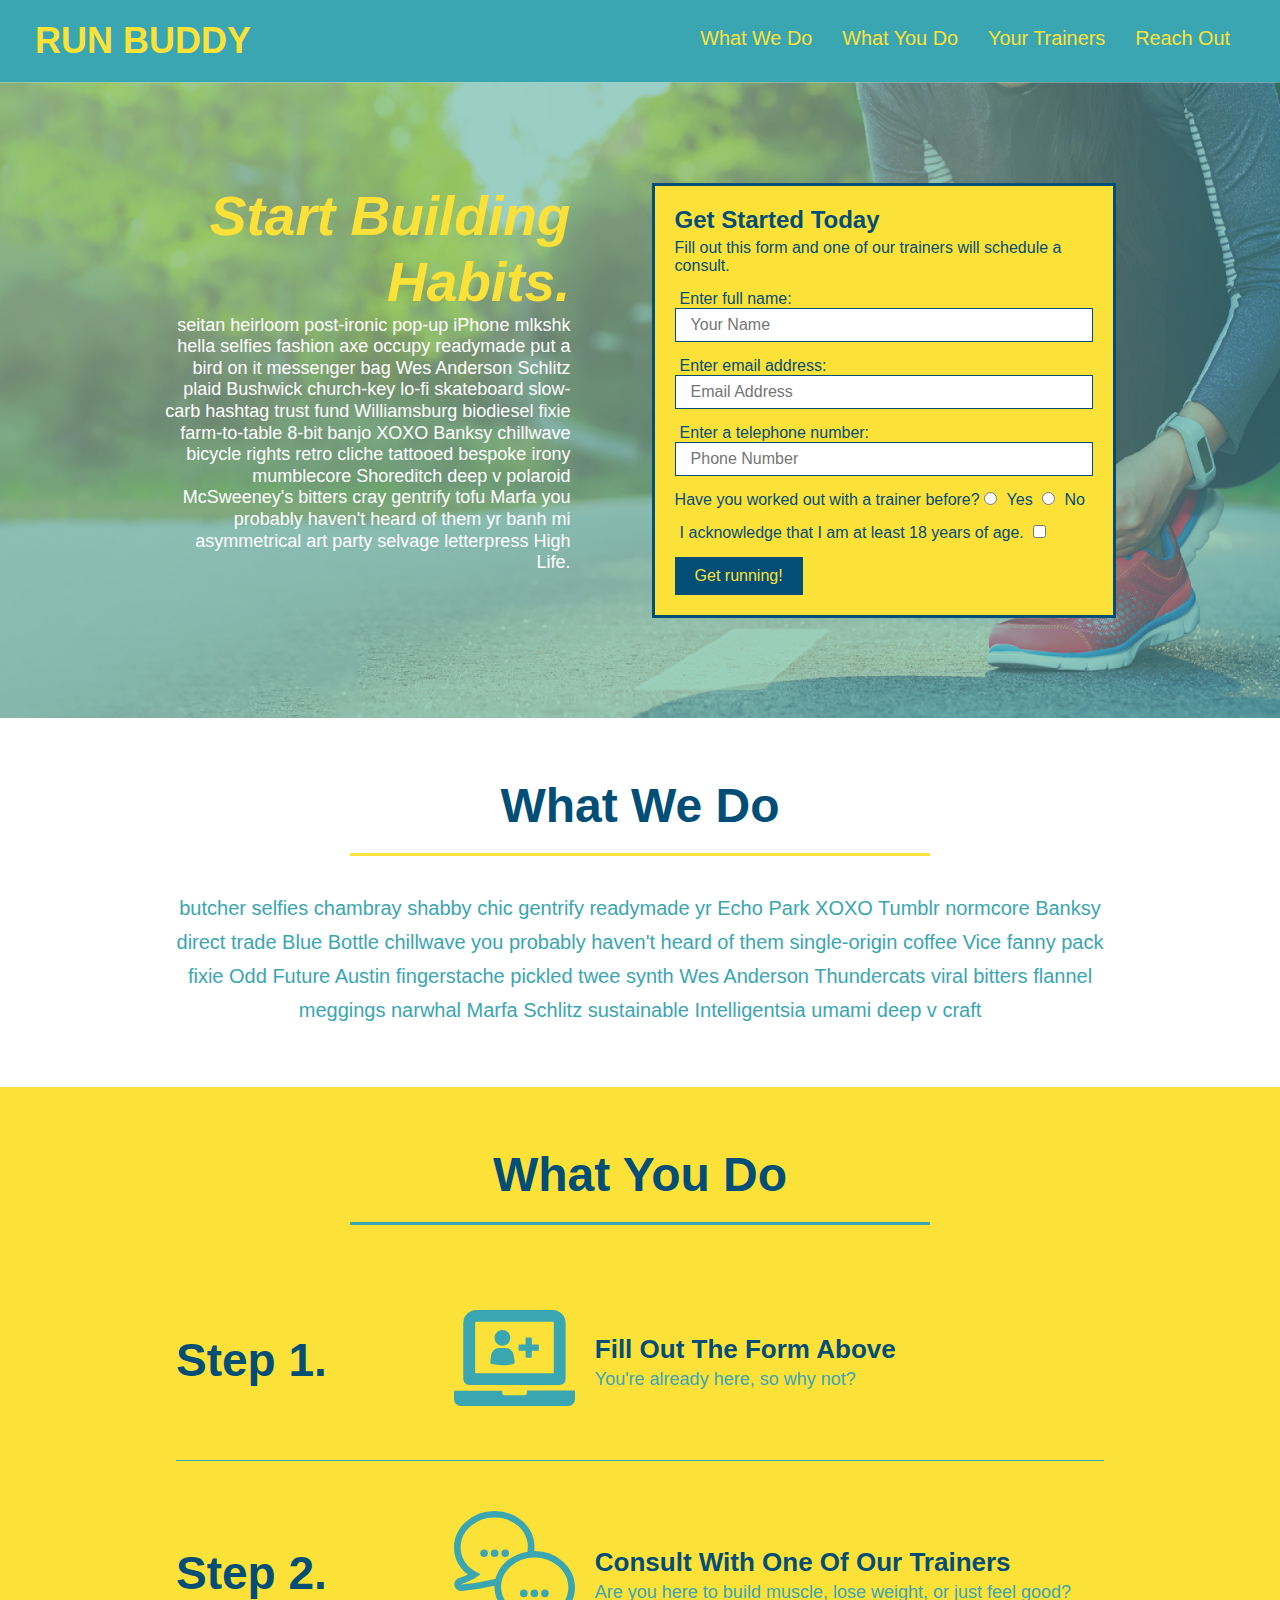
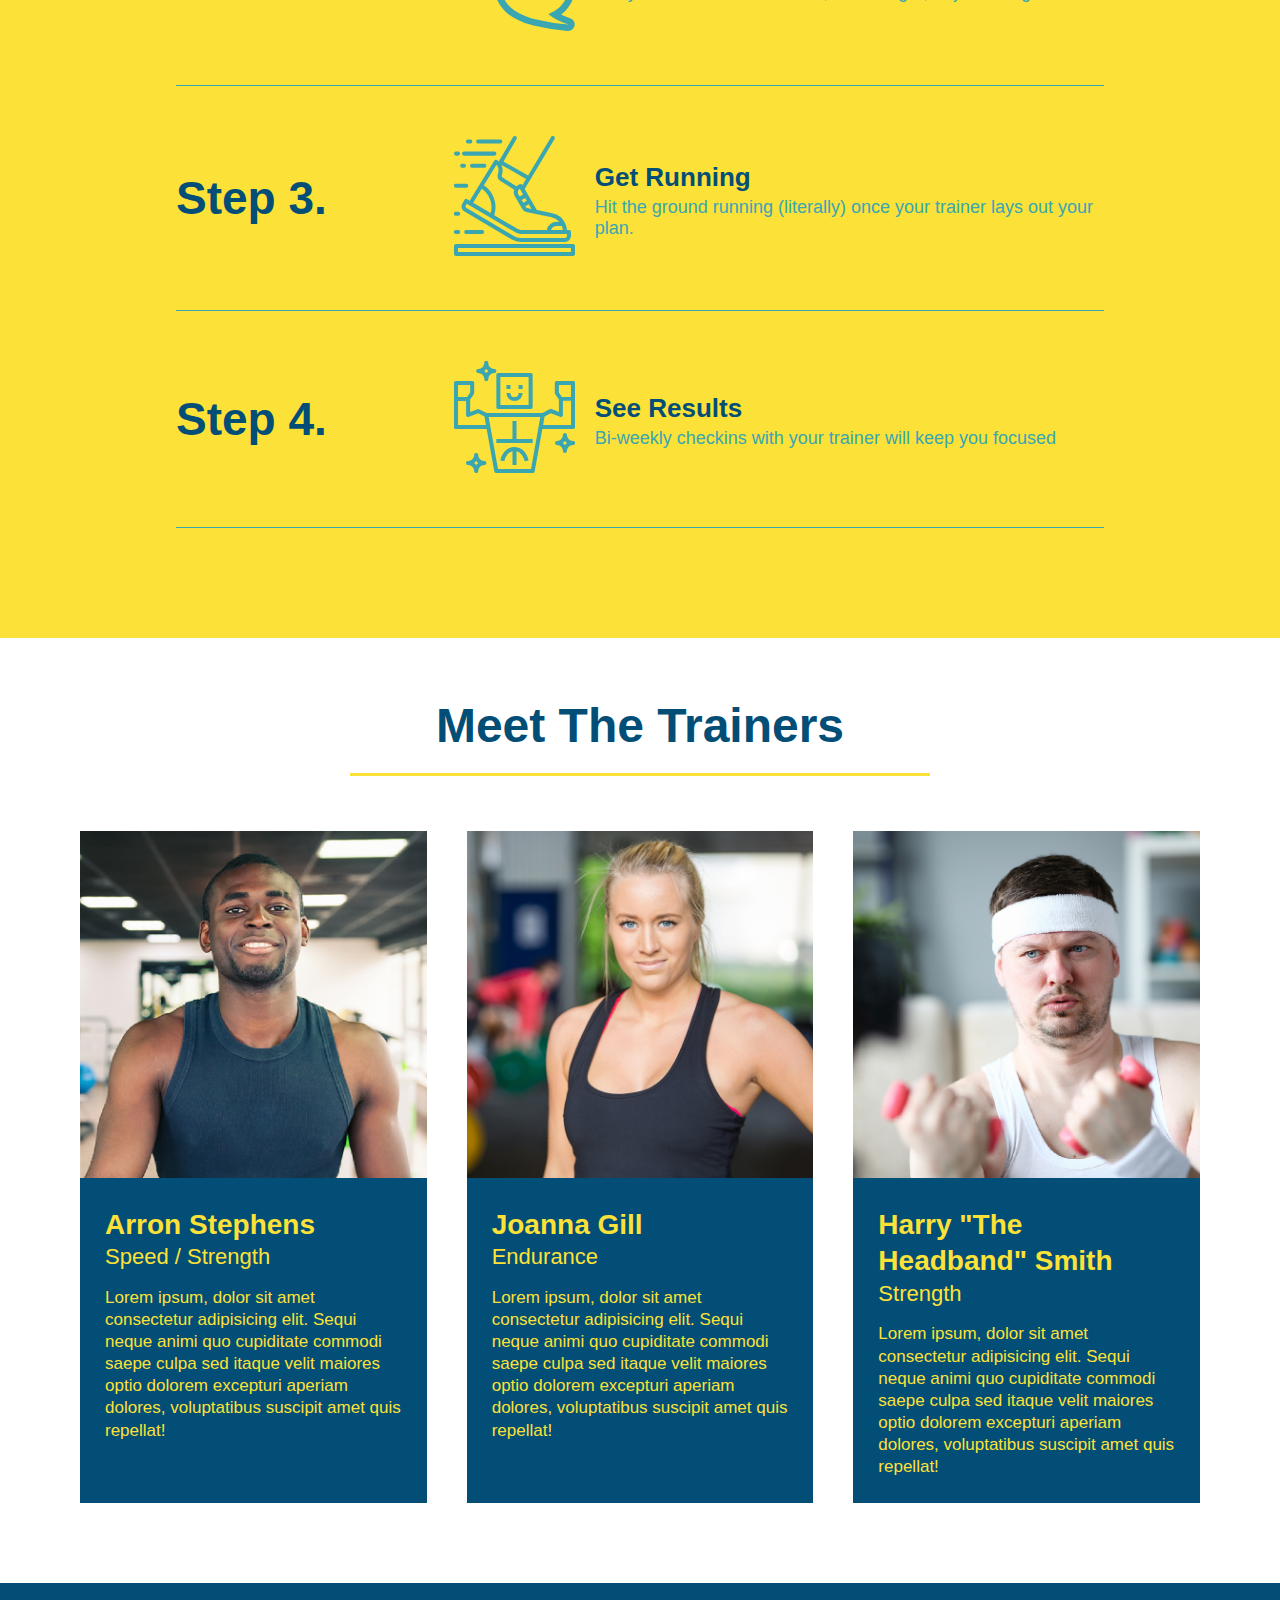
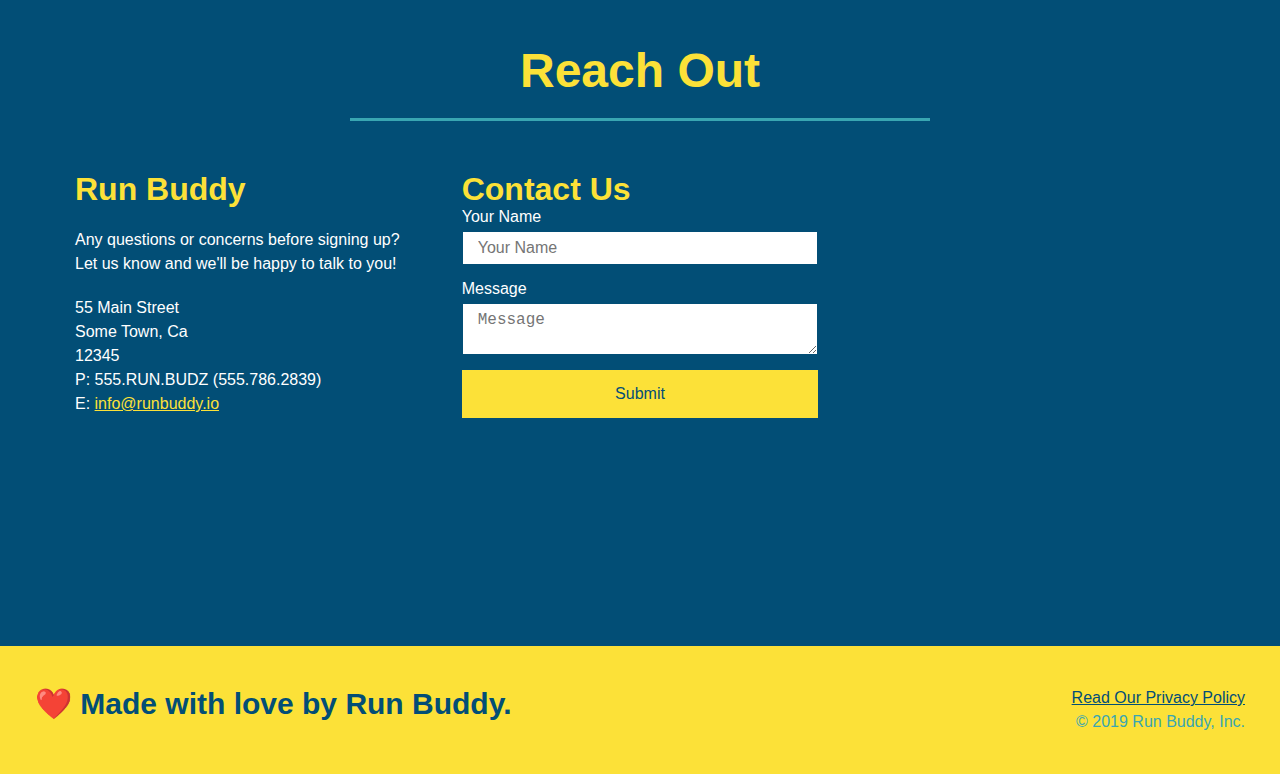
==== commit beacf361: "media query work" ====
--- a/index.html
+++ b/index.html
@@ -2,6 +2,7 @@
 <html lang="en">
   <head>
     <meta charset="UTF-8" />
+    <meta name="viewport" content="width=device-width, initial-scale=1.0" />
     <link rel="stylesheet" href="./assets/css/style.css">
     <title>Run Buddy</title>
   </head>
--- a/assets/css/style.css
+++ b/assets/css/style.css
@@ -45,7 +45,7 @@
 }
 
 header nav ul li a {
-  margin: 0 30px;
+  padding: 10px 15px;
   font-weight: lighter;
   font-size: 1.55vw;
 }
@@ -93,6 +93,7 @@
   display: flex;
   justify-content: center;
   flex-wrap: wrap;
+  align-items: flex-start;
 }
 
 .hero-cta {
@@ -101,7 +102,7 @@
   margin: 3.5%;
   color: #fff;
   font-size: 18px;
-  line-height: 1.3;
+  line-height: 1.2;
 }
 
 .hero-cta h2 {
@@ -153,7 +154,7 @@
 
 /* SECTION TITLE STYLES START */
 .section-title {
-  font-size: 55px;
+  font-size: 48px;
   border-bottom: 3px solid;
   color: #024e76;
   padding-bottom: 20px;
@@ -358,4 +359,24 @@
 
 .flex-row {
   display: flex;
-}+}
+
+/* MEDIA QUERIES */
+
+/* MEDIA QUERY FOR SMALLER DESKTOP SCREENS AND SMALLER */
+@media screen and (max-width: 980px) {
+  
+
+}
+
+/* MEDIA QUERY FOR TABLETS AND SMALLER */
+@media screen and (max-width: 768px) {
+  
+
+}
+
+/* MEDIA QUERY FOR MOBILE PHONES AND SMALLER */
+@media screen and (max-width: 575px) {
+  
+  
+}
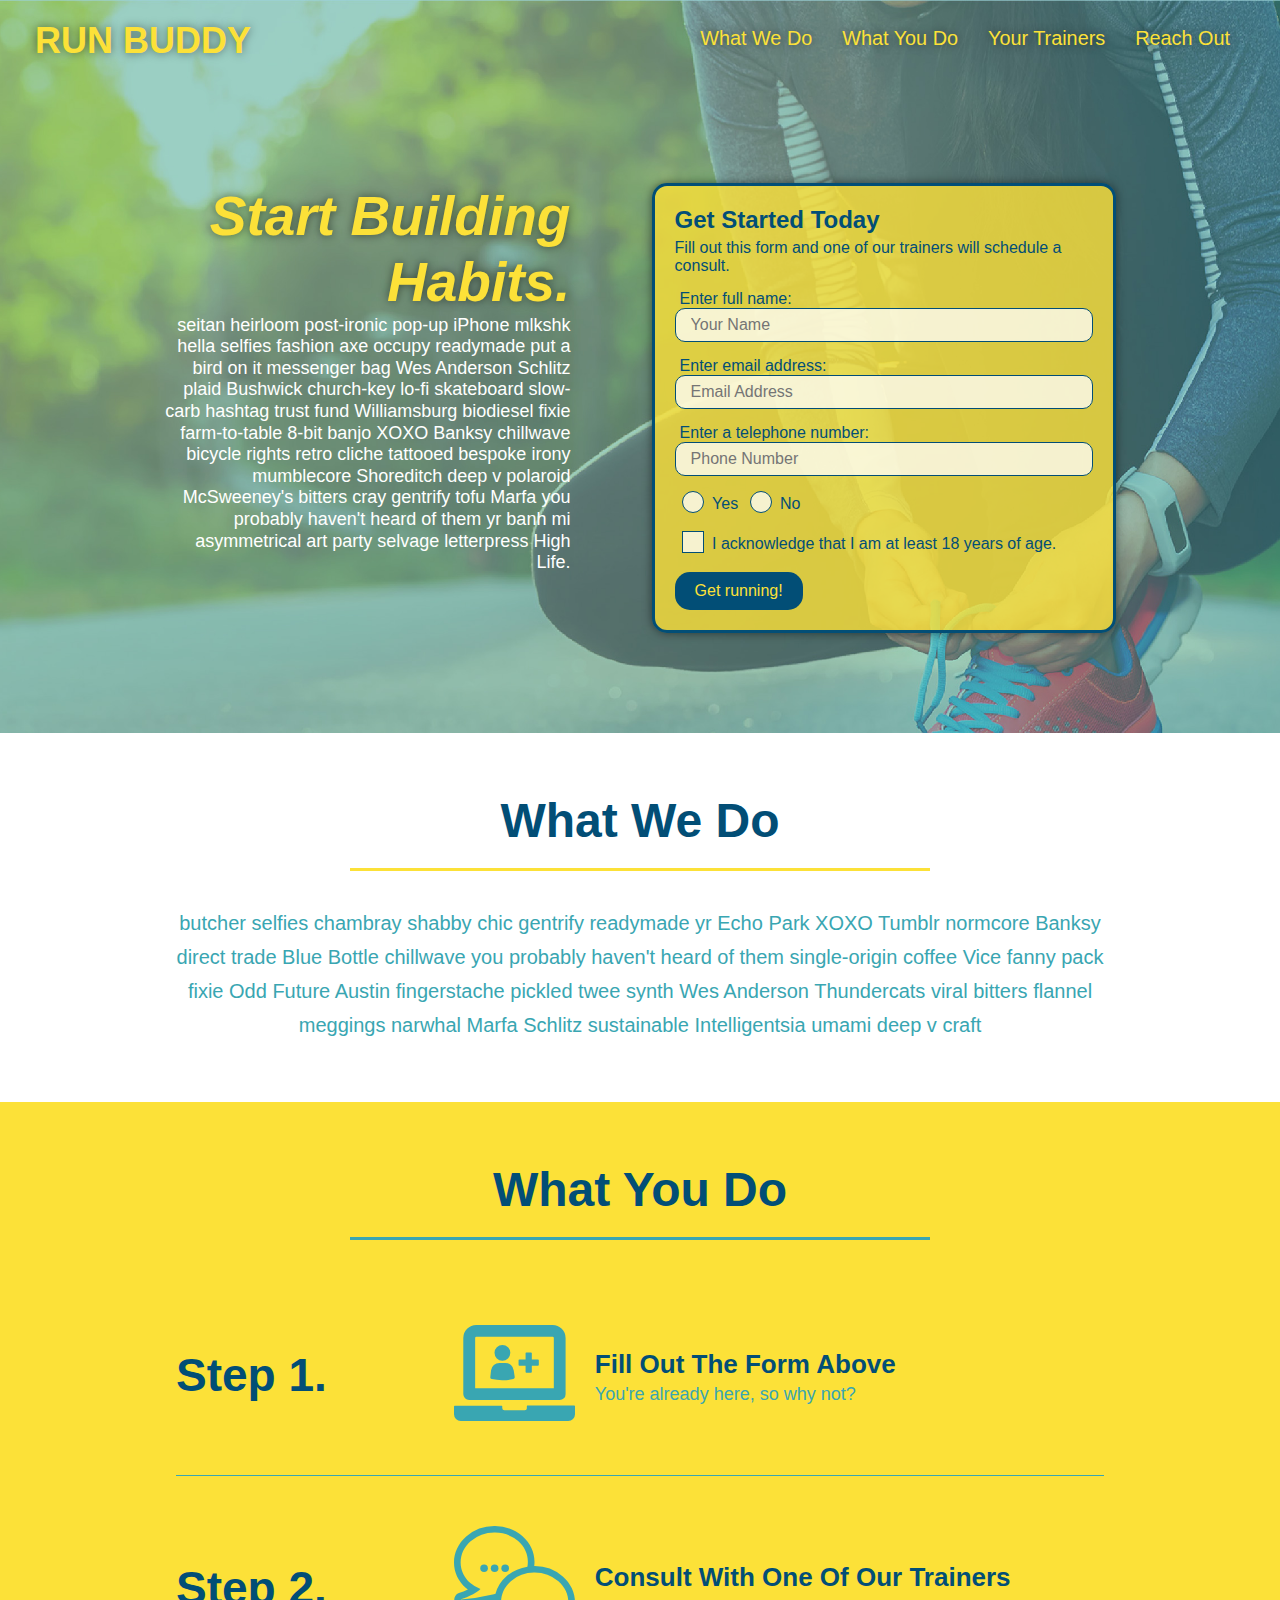
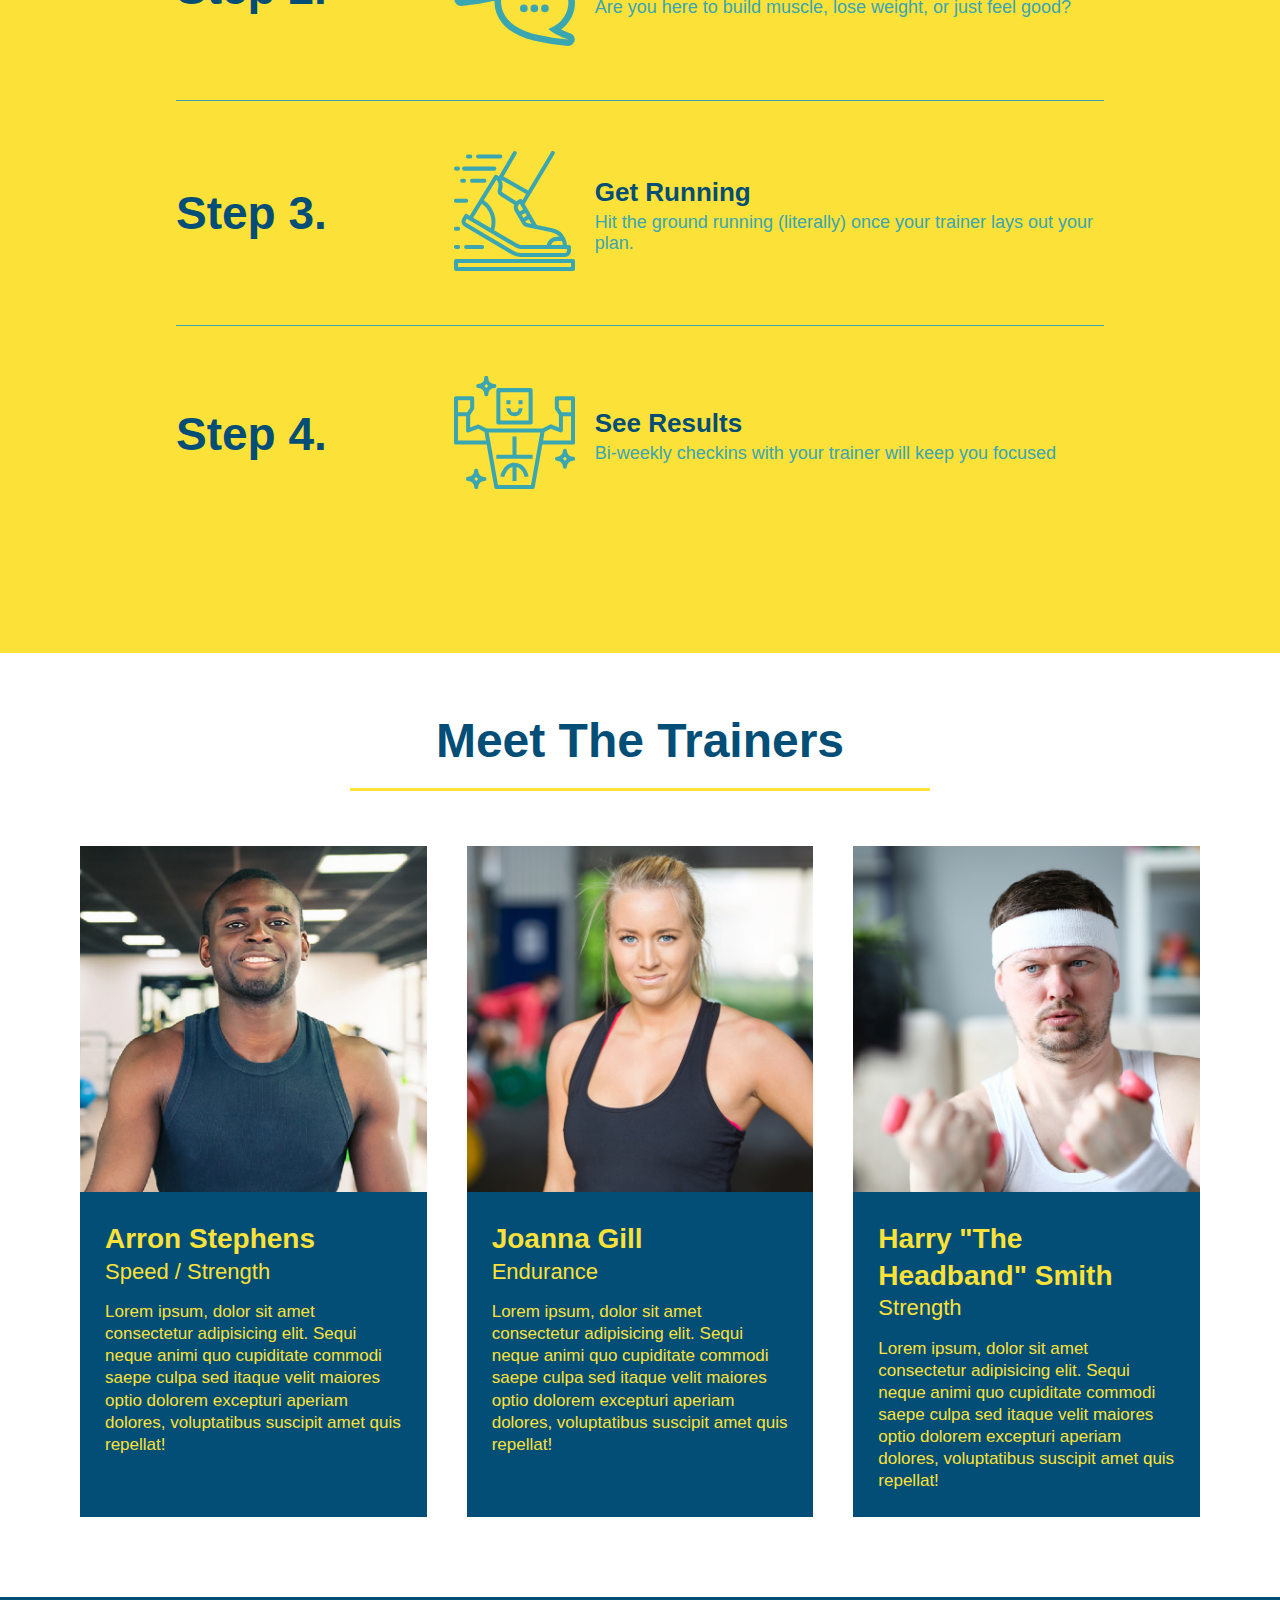
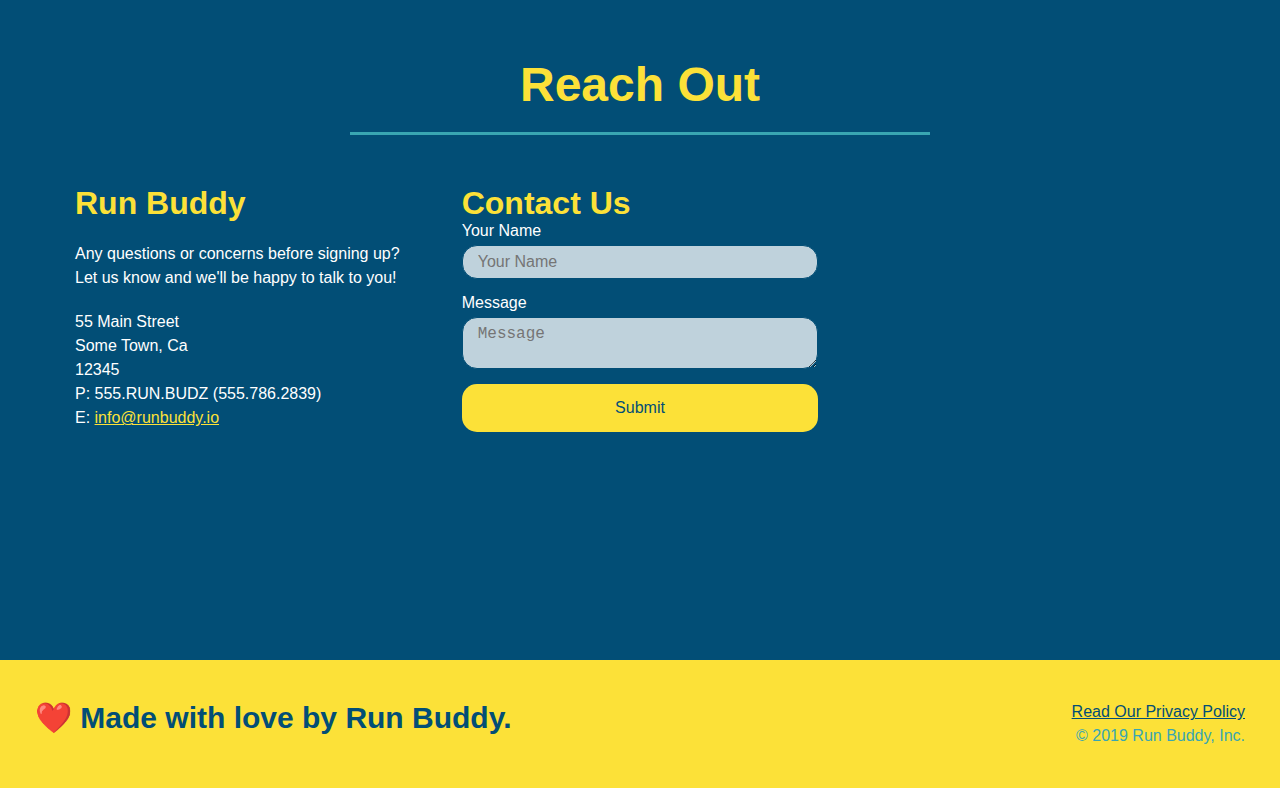
==== commit e416ebcd: "added more advanced css" ====
--- a/index.html
+++ b/index.html
@@ -56,17 +56,20 @@
           <label for="phone">Enter a telephone number:</label>
           <input type="tel" placeholder="Phone Number" name="phone" id="phone" class="form-input" />
           <p>
-            Have you worked out with a trainer before? 
-            <input type="radio" name="trainer-confirm" id="trainer-yes" />
-            <label for="trainer-yes">Yes</label>
-            <input type="radio" name="trainer-confirm" id="trainer-no"/>
-            <label for="trainer-no">No</label>
+            <span class="radio-wrapper">
+              <input type="radio" name="trainer-confirm" id="trainer-yes" />
+              <label for="trainer-yes">Yes</label>
+            </span>
+            <span class="radio-wrapper">
+              <input type="radio" name="trainer-confirm" id="trainer-no" />
+              <label for="trainer-no">No</label>
+            </span>
           </p>
           <p>
-            <label for="checkbox">
-              I acknowledge that I am at least 18 years of age.
-            </label>
-            <input type="checkbox" name="checkpoint1" id="checkbox" />
+            <span class="checkbox-wrapper">
+              <input type="checkbox" name="age-confirm" id="checkbox" />
+              <label for="checkbox">I acknowledge that I am at least 18 years of age.</label>
+            </span>
           </p>
           <button type="submit">
             Get running!
--- a/assets/css/style.css
+++ b/assets/css/style.css
@@ -18,6 +18,15 @@
   display: flex;
   justify-content: space-between;
   flex-wrap: wrap;
+  position: -webkit-sticky;
+  position: sticky;
+  top: 0;
+  background-image: url("../images/hero-bg.jpg");
+  background-size: cover;
+  background-position: center;
+  background-attachment: fixed;
+  background-position: 80%;
+  z-index: 9999;
 }
 
 header h1 {
@@ -25,6 +34,7 @@
   margin: 0;
   font-size: 36px;
   color: #fce138;
+  text-shadow: 0 0 10px rgba(0, 0, 0, 0.5);
 }
 
 header a {
@@ -48,6 +58,14 @@
   padding: 10px 15px;
   font-weight: lighter;
   font-size: 1.55vw;
+  text-shadow: 0 0 10px rgba(0, 0, 0, 0.5);
+}
+
+header nav ul li a:hover {
+  background: #fce138;
+  color: #024e76;
+  border-radius: 15px;
+  text-shadow: none;
 }
 
 /* HEADER / NAVBAR STYLES END */
@@ -94,6 +112,8 @@
   justify-content: center;
   flex-wrap: wrap;
   align-items: flex-start;
+  background-attachment: fixed;
+  background-position: 80%;
 }
 
 .hero-cta {
@@ -109,15 +129,18 @@
   font-style: italic;
   font-size: 55px;
   color: #fce138;
+  text-shadow: 0 0 10px rgba(0, 0, 0, 0.5);
 }
 
 .hero-form {
   border: 3px solid #024e76;
-  background-color: #fce138;
+  background-color: rgba(252, 225, 56, 0.8);
   padding: 20px;
   color: #024e76;
   width: 40%;
   margin: 3.5%;
+  box-shadow: 0 0 10px rgba(0, 0, 0, 0.5);
+  border-radius: 15px;
 }
 
 .hero-form h3 {
@@ -136,6 +159,13 @@
   color: #024e76;
   width: 100%;
   margin-bottom: 15px; 
+  border-radius: 10px;
+  background-color: rgba(255, 255, 255, 0.75);
+}
+
+.form-input:focus {
+  background-color: rgba(255, 255, 255, 1);
+  outline: none;
 }
 
 .hero-form label {
@@ -148,7 +178,74 @@
   border: none;
   padding: 10px 20px;
   font-size: 16px;
+  border-radius: 15px;
 } 
+
+.hero-form button:hover {
+  background-color: #39a6b2;  
+}
+
+.checkbox-wrapper input, .radio-wrapper input {
+  opacity: 0;
+}
+
+.checkbox-wrapper label, .radio-wrapper label {
+  position: relative;
+  left: 10px;
+  margin: 10px;
+  line-height: 1.6;
+}
+
+.checkbox-wrapper label::before, .radio-wrapper label::before {
+  content: "";
+  height: 20px;
+  width: 20px;
+  background: rgba(255, 255, 255, 0.75);  
+  border: 1px solid #024e76;  
+  position: absolute;
+  top: -4px;
+  left: -30px;
+}
+
+.radio-wrapper label::before {
+  border-radius: 50%;
+}
+
+.radio-wrapper label::after {
+  content: "";
+  width: 20px;
+  height: 20px;
+  border-radius: 50%;
+  background: #024e76;
+  position: absolute;
+  left: -29px;
+  top: -3px;
+
+  background-image: radial-gradient(circle, #39a6b2, #024e76);
+}
+
+.checkbox-wrapper label::after {
+  content: "";
+  height: 6px;
+  width: 14px;
+  border-left: 2px solid #024e76;
+  border-bottom: 2px solid #024e76;
+  position: absolute;
+  left: -26px;
+  top: 1px;
+  transform: rotate(-58deg);
+}
+
+.checkbox-wrapper input + label::after, 
+.radio-wrapper input + label::after {
+  content: none;
+}
+
+.checkbox-wrapper input:checked + label::after, 
+.radio-wrapper input:checked + label::after {
+  content: "";
+}
+
 /* HERO STYLES END */
 
 
@@ -194,11 +291,15 @@
   margin: 50px auto;
   padding-bottom: 50px;
   width: 80%;
-  border-bottom: 1px solid #39a6b2;
   display: flex;
   flex-wrap: wrap;
   align-items: center;
   justify-content: space-between;
+  border-bottom: 1px solid #39a6b2;
+}
+
+.step:last-child {
+  border-bottom: none;
 }
 
 .step h3 {
@@ -329,6 +430,13 @@
   width: 100%;
   margin-bottom: 15px;
   margin-top: 5px;
+  border-radius: 15px;
+  background-color: rgba(255, 255, 255, 0.75);
+}
+
+.contact-form input:focus, .contact-form textarea:focus {
+  background-color: rgba(255, 255, 255, 1);
+  outline: none;
 }
 
 .contact-form button {
@@ -339,6 +447,12 @@
   text-align: center;
   padding: 15px 0;
   font-size: 16px;
+  border-radius: 15px;
+}
+
+.contact-form button:hover {
+  color: #fce138;
+  background: #39a6b2;
 }
 
 .contact-info a {
@@ -365,18 +479,114 @@
 
 /* MEDIA QUERY FOR SMALLER DESKTOP SCREENS AND SMALLER */
 @media screen and (max-width: 980px) {
+
+  header {
+    padding-bottom: 0;
+    justify-content: center;
+    position: relative
+  }
+
+  header h1 {
+    width: 100%;
+    text-align: center;
+  }
+
+  header nav ul {
+    margin-top: 20px;
+    width: 100%;
+    justify-content: center;
+  }
+
+  header nav ul li a {
+    font-size: 20px;
+  }
+
+  footer h2, footer div {
+    text-align: center;
+    width: 100%;
+  }
+
+  .hero-cta, .hero-form {
+    width: 100%;
+  }
   
+  .hero-cta {
+    text-align: center;
+  }
+
+  .section-title {
+    width: 80%;
+  }
+  
+  .trainer {
+    flex: 0 70%;
+  }
+  
+  .contact-info iframe{
+    flex: 1 100%;
+  }
 
 }
 
 /* MEDIA QUERY FOR TABLETS AND SMALLER */
 @media screen and (max-width: 768px) {
-  
-
+
+  section {
+    padding: 30px 15px;
+  }
+
+  .step h3 {
+    flex: 1 100%;
+    text-align: center;
+  }
+
+  .step-info {
+    flex: 2 100%;
+    text-align: center;
+    justify-content: center;
+  }
+
+  .step-img {
+    flex: 0 32%;
+    margin-right: 0;
+    margin-top: 15px;
+    margin-bottom: 15px;
+  }
+
+  .step-text {
+    flex: 100%;  
+  }
 }
 
 /* MEDIA QUERY FOR MOBILE PHONES AND SMALLER */
 @media screen and (max-width: 575px) {
-  
-  
-}
+
+  .hero-form button {
+    width: 100%;
+  }
+
+  .section-title {
+    width: 95%;
+  }
+
+  .intro p {
+    width: 100%;
+  }
+
+  .trainer {
+    flex: 0 100%;
+  }
+
+  .contact-info {
+    text-align: center;
+  }
+
+  .contact-info > * {
+    flex: 0 100%;
+  }
+
+  .contact-form {
+    order: 3;
+  }
+
+}
